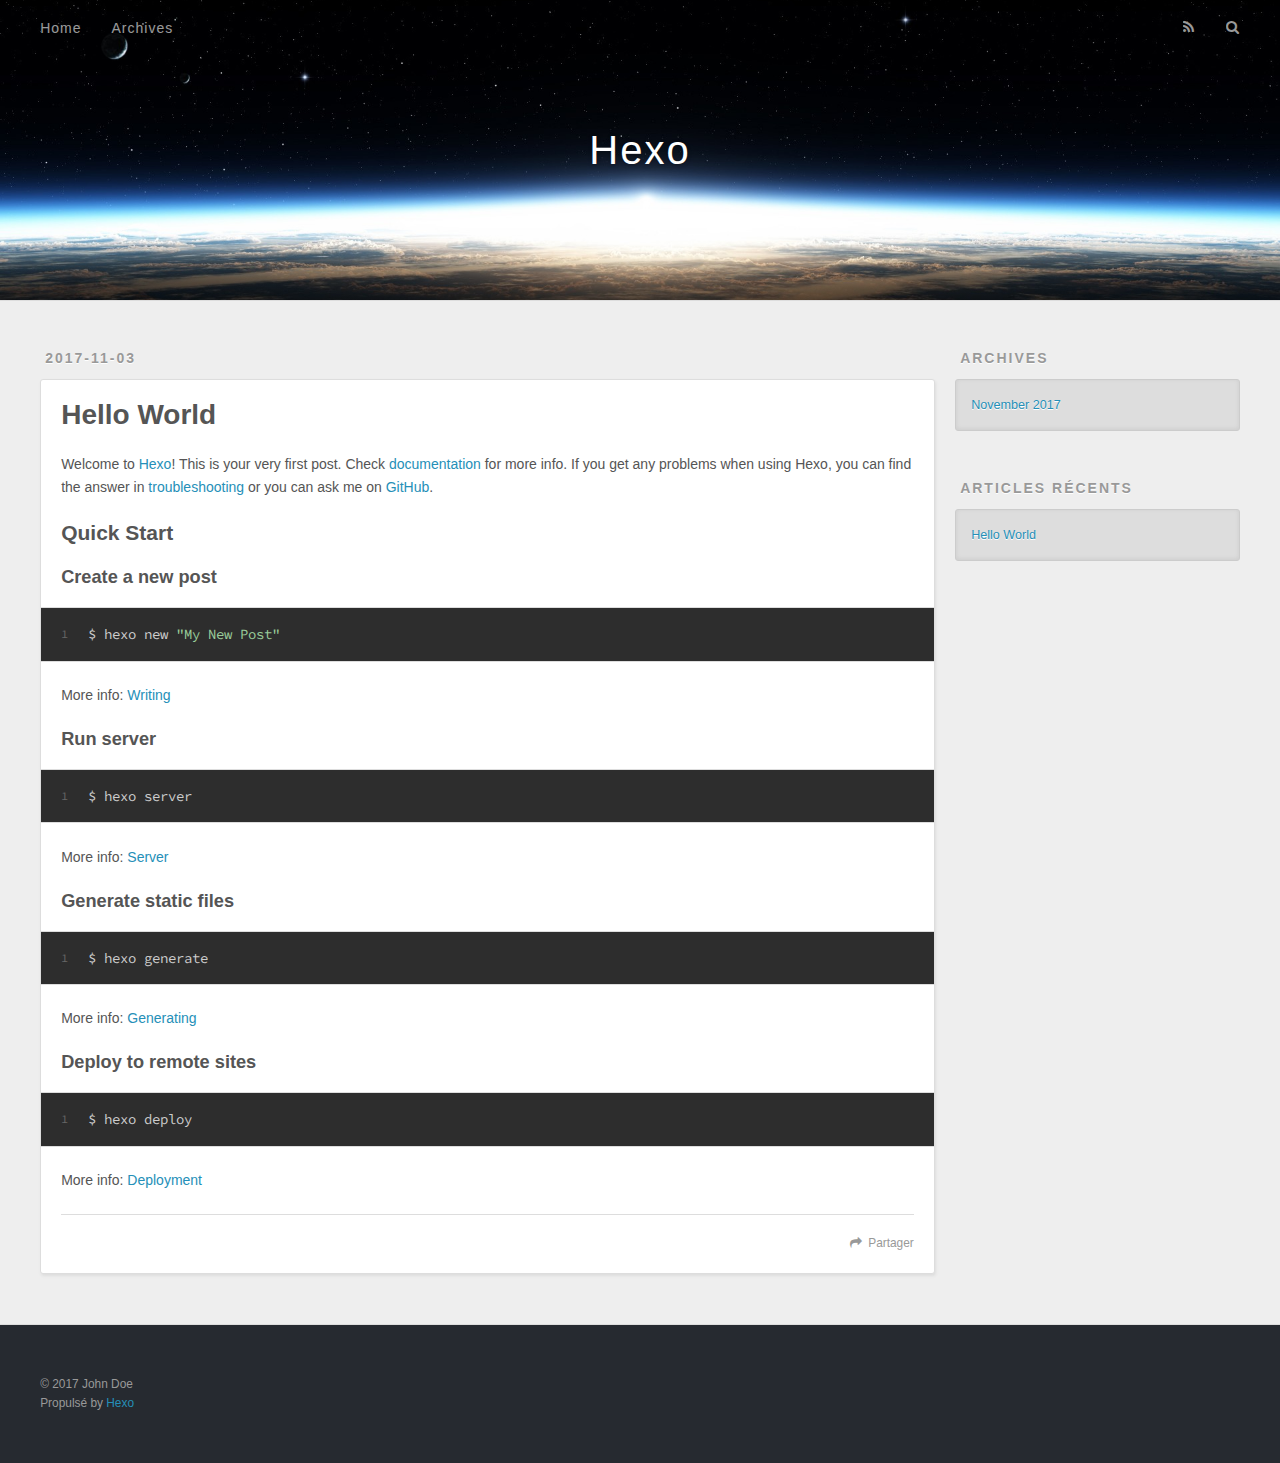
==== index.html @ 50ef59ff "Site updated: 2017-11-03 19:11:55" ====
<!DOCTYPE html>
<html>
<head>
  <meta charset="utf-8">
  
  <title>Hexo</title>
  <meta name="viewport" content="width=device-width, initial-scale=1, maximum-scale=1">
  <meta property="og:type" content="website">
<meta property="og:title" content="Hexo">
<meta property="og:url" content="http://yoursite.com/index.html">
<meta property="og:site_name" content="Hexo">
<meta name="twitter:card" content="summary">
<meta name="twitter:title" content="Hexo">
  
    <link rel="alternate" href="/atom.xml" title="Hexo" type="application/atom+xml">
  
  
    <link rel="icon" href="/favicon.png">
  
  
    <link href="//fonts.googleapis.com/css?family=Source+Code+Pro" rel="stylesheet" type="text/css">
  
  <link rel="stylesheet" href="/css/style.css">
  

</head>

<body>
  <div id="container">
    <div id="wrap">
      <header id="header">
  <div id="banner"></div>
  <div id="header-outer" class="outer">
    <div id="header-title" class="inner">
      <h1 id="logo-wrap">
        <a href="/" id="logo">Hexo</a>
      </h1>
      
    </div>
    <div id="header-inner" class="inner">
      <nav id="main-nav">
        <a id="main-nav-toggle" class="nav-icon"></a>
        
          <a class="main-nav-link" href="/">Home</a>
        
          <a class="main-nav-link" href="/archives">Archives</a>
        
      </nav>
      <nav id="sub-nav">
        
          <a id="nav-rss-link" class="nav-icon" href="/atom.xml" title="Flux RSS"></a>
        
        <a id="nav-search-btn" class="nav-icon" title="Rechercher"></a>
      </nav>
      <div id="search-form-wrap">
        <form action="//google.com/search" method="get" accept-charset="UTF-8" class="search-form"><input type="search" name="q" class="search-form-input" placeholder="Search"><button type="submit" class="search-form-submit">&#xF002;</button><input type="hidden" name="sitesearch" value="http://yoursite.com"></form>
      </div>
    </div>
  </div>
</header>
      <div class="outer">
        <section id="main">
  
    <article id="post-hello-world" class="article article-type-post" itemscope itemprop="blogPost">
  <div class="article-meta">
    <a href="/2017/11/03/hello-world/" class="article-date">
  <time datetime="2017-11-03T06:00:47.855Z" itemprop="datePublished">2017-11-03</time>
</a>
    
  </div>
  <div class="article-inner">
    
    
      <header class="article-header">
        
  
    <h1 itemprop="name">
      <a class="article-title" href="/2017/11/03/hello-world/">Hello World</a>
    </h1>
  

      </header>
    
    <div class="article-entry" itemprop="articleBody">
      
        <p>Welcome to <a href="https://hexo.io/" target="_blank" rel="external">Hexo</a>! This is your very first post. Check <a href="https://hexo.io/docs/" target="_blank" rel="external">documentation</a> for more info. If you get any problems when using Hexo, you can find the answer in <a href="https://hexo.io/docs/troubleshooting.html" target="_blank" rel="external">troubleshooting</a> or you can ask me on <a href="https://github.com/hexojs/hexo/issues" target="_blank" rel="external">GitHub</a>.</p>
<h2 id="Quick-Start"><a href="#Quick-Start" class="headerlink" title="Quick Start"></a>Quick Start</h2><h3 id="Create-a-new-post"><a href="#Create-a-new-post" class="headerlink" title="Create a new post"></a>Create a new post</h3><figure class="highlight bash"><table><tr><td class="gutter"><pre><div class="line">1</div></pre></td><td class="code"><pre><div class="line">$ hexo new <span class="string">"My New Post"</span></div></pre></td></tr></table></figure>
<p>More info: <a href="https://hexo.io/docs/writing.html" target="_blank" rel="external">Writing</a></p>
<h3 id="Run-server"><a href="#Run-server" class="headerlink" title="Run server"></a>Run server</h3><figure class="highlight bash"><table><tr><td class="gutter"><pre><div class="line">1</div></pre></td><td class="code"><pre><div class="line">$ hexo server</div></pre></td></tr></table></figure>
<p>More info: <a href="https://hexo.io/docs/server.html" target="_blank" rel="external">Server</a></p>
<h3 id="Generate-static-files"><a href="#Generate-static-files" class="headerlink" title="Generate static files"></a>Generate static files</h3><figure class="highlight bash"><table><tr><td class="gutter"><pre><div class="line">1</div></pre></td><td class="code"><pre><div class="line">$ hexo generate</div></pre></td></tr></table></figure>
<p>More info: <a href="https://hexo.io/docs/generating.html" target="_blank" rel="external">Generating</a></p>
<h3 id="Deploy-to-remote-sites"><a href="#Deploy-to-remote-sites" class="headerlink" title="Deploy to remote sites"></a>Deploy to remote sites</h3><figure class="highlight bash"><table><tr><td class="gutter"><pre><div class="line">1</div></pre></td><td class="code"><pre><div class="line">$ hexo deploy</div></pre></td></tr></table></figure>
<p>More info: <a href="https://hexo.io/docs/deployment.html" target="_blank" rel="external">Deployment</a></p>

      
    </div>
    <footer class="article-footer">
      <a data-url="http://yoursite.com/2017/11/03/hello-world/" data-id="cj9jhsiln0000asuh59i905v0" class="article-share-link">Partager</a>
      
      
    </footer>
  </div>
  
</article>


  

</section>
        
          <aside id="sidebar">
  
    

  
    

  
    
  
    
  <div class="widget-wrap">
    <h3 class="widget-title">Archives</h3>
    <div class="widget">
      <ul class="archive-list"><li class="archive-list-item"><a class="archive-list-link" href="/archives/2017/11/">November 2017</a></li></ul>
    </div>
  </div>


  
    
  <div class="widget-wrap">
    <h3 class="widget-title">Articles récents</h3>
    <div class="widget">
      <ul>
        
          <li>
            <a href="/2017/11/03/hello-world/">Hello World</a>
          </li>
        
      </ul>
    </div>
  </div>

  
</aside>
        
      </div>
      <footer id="footer">
  
  <div class="outer">
    <div id="footer-info" class="inner">
      &copy; 2017 John Doe<br>
      Propulsé by <a href="http://hexo.io/" target="_blank">Hexo</a>
    </div>
  </div>
</footer>
    </div>
    <nav id="mobile-nav">
  
    <a href="/" class="mobile-nav-link">Home</a>
  
    <a href="/archives" class="mobile-nav-link">Archives</a>
  
</nav>
    

<script src="//ajax.googleapis.com/ajax/libs/jquery/2.0.3/jquery.min.js"></script>


  <link rel="stylesheet" href="/fancybox/jquery.fancybox.css">
  <script src="/fancybox/jquery.fancybox.pack.js"></script>


<script src="/js/script.js"></script>

  </div>
</body>
</html>
---- css/style.css ----
body {
  width: 100%;
}
body:before,
body:after {
  content: "";
  display: table;
}
body:after {
  clear: both;
}
html,
body,
div,
span,
applet,
object,
iframe,
h1,
h2,
h3,
h4,
h5,
h6,
p,
blockquote,
pre,
a,
abbr,
acronym,
address,
big,
cite,
code,
del,
dfn,
em,
img,
ins,
kbd,
q,
s,
samp,
small,
strike,
strong,
sub,
sup,
tt,
var,
dl,
dt,
dd,
ol,
ul,
li,
fieldset,
form,
label,
legend,
table,
caption,
tbody,
tfoot,
thead,
tr,
th,
td {
  margin: 0;
  padding: 0;
  border: 0;
  outline: 0;
  font-weight: inherit;
  font-style: inherit;
  font-family: inherit;
  font-size: 100%;
  vertical-align: baseline;
}
body {
  line-height: 1;
  color: #000;
  background: #fff;
}
ol,
ul {
  list-style: none;
}
table {
  border-collapse: separate;
  border-spacing: 0;
  vertical-align: middle;
}
caption,
th,
td {
  text-align: left;
  font-weight: normal;
  vertical-align: middle;
}
a img {
  border: none;
}
input,
button {
  margin: 0;
  padding: 0;
}
input::-moz-focus-inner,
button::-moz-focus-inner {
  border: 0;
  padding: 0;
}
@font-face {
  font-family: FontAwesome;
  font-style: normal;
  font-weight: normal;
  src: url("fonts/fontawesome-webfont.eot?v=#4.0.3");
  src: url("fonts/fontawesome-webfont.eot?#iefix&v=#4.0.3") format("embedded-opentype"), url("fonts/fontawesome-webfont.woff?v=#4.0.3") format("woff"), url("fonts/fontawesome-webfont.ttf?v=#4.0.3") format("truetype"), url("fonts/fontawesome-webfont.svg#fontawesomeregular?v=#4.0.3") format("svg");
}
html,
body,
#container {
  height: 100%;
}
body {
  background: #eee;
  font: 14px "Helvetica Neue", Helvetica, Arial, sans-serif;
  -webkit-text-size-adjust: 100%;
}
.outer {
  max-width: 1220px;
  margin: 0 auto;
  padding: 0 20px;
}
.outer:before,
.outer:after {
  content: "";
  display: table;
}
.outer:after {
  clear: both;
}
.inner {
  display: inline;
  float: left;
  width: 98.33333333333333%;
  margin: 0 0.833333333333333%;
}
.left,
.alignleft {
  float: left;
}
.right,
.alignright {
  float: right;
}
.clear {
  clear: both;
}
#container {
  position: relative;
}
.mobile-nav-on {
  overflow: hidden;
}
#wrap {
  height: 100%;
  width: 100%;
  position: absolute;
  top: 0;
  left: 0;
  -webkit-transition: 0.2s ease-out;
  -moz-transition: 0.2s ease-out;
  -ms-transition: 0.2s ease-out;
  transition: 0.2s ease-out;
  z-index: 1;
  background: #eee;
}
.mobile-nav-on #wrap {
  left: 280px;
}
@media screen and (min-width: 768px) {
  #main {
    display: inline;
    float: left;
    width: 73.33333333333333%;
    margin: 0 0.833333333333333%;
  }
}
.article-date,
.article-category-link,
.archive-year,
.widget-title {
  text-decoration: none;
  text-transform: uppercase;
  letter-spacing: 2px;
  color: #999;
  margin-bottom: 1em;
  margin-left: 5px;
  line-height: 1em;
  text-shadow: 0 1px #fff;
  font-weight: bold;
}
.article-inner,
.archive-article-inner {
  background: #fff;
  -webkit-box-shadow: 1px 2px 3px #ddd;
  box-shadow: 1px 2px 3px #ddd;
  border: 1px solid #ddd;
  border-radius: 3px;
}
.article-entry h1,
.widget h1 {
  font-size: 2em;
}
.article-entry h2,
.widget h2 {
  font-size: 1.5em;
}
.article-entry h3,
.widget h3 {
  font-size: 1.3em;
}
.article-entry h4,
.widget h4 {
  font-size: 1.2em;
}
.article-entry h5,
.widget h5 {
  font-size: 1em;
}
.article-entry h6,
.widget h6 {
  font-size: 1em;
  color: #999;
}
.article-entry hr,
.widget hr {
  border: 1px dashed #ddd;
}
.article-entry strong,
.widget strong {
  font-weight: bold;
}
.article-entry em,
.widget em,
.article-entry cite,
.widget cite {
  font-style: italic;
}
.article-entry sup,
.widget sup,
.article-entry sub,
.widget sub {
  font-size: 0.75em;
  line-height: 0;
  position: relative;
  vertical-align: baseline;
}
.article-entry sup,
.widget sup {
  top: -0.5em;
}
.article-entry sub,
.widget sub {
  bottom: -0.2em;
}
.article-entry small,
.widget small {
  font-size: 0.85em;
}
.article-entry acronym,
.widget acronym,
.article-entry abbr,
.widget abbr {
  border-bottom: 1px dotted;
}
.article-entry ul,
.widget ul,
.article-entry ol,
.widget ol,
.article-entry dl,
.widget dl {
  margin: 0 20px;
  line-height: 1.6em;
}
.article-entry ul ul,
.widget ul ul,
.article-entry ol ul,
.widget ol ul,
.article-entry ul ol,
.widget ul ol,
.article-entry ol ol,
.widget ol ol {
  margin-top: 0;
  margin-bottom: 0;
}
.article-entry ul,
.widget ul {
  list-style: disc;
}
.article-entry ol,
.widget ol {
  list-style: decimal;
}
.article-entry dt,
.widget dt {
  font-weight: bold;
}
#header {
  height: 300px;
  position: relative;
  border-bottom: 1px solid #ddd;
}
#header:before,
#header:after {
  content: "";
  position: absolute;
  left: 0;
  right: 0;
  height: 40px;
}
#header:before {
  top: 0;
  background: -webkit-linear-gradient(rgba(0,0,0,0.2), transparent);
  background: -moz-linear-gradient(rgba(0,0,0,0.2), transparent);
  background: -ms-linear-gradient(rgba(0,0,0,0.2), transparent);
  background: linear-gradient(rgba(0,0,0,0.2), transparent);
}
#header:after {
  bottom: 0;
  background: -webkit-linear-gradient(transparent, rgba(0,0,0,0.2));
  background: -moz-linear-gradient(transparent, rgba(0,0,0,0.2));
  background: -ms-linear-gradient(transparent, rgba(0,0,0,0.2));
  background: linear-gradient(transparent, rgba(0,0,0,0.2));
}
#header-outer {
  height: 100%;
  position: relative;
}
#header-inner {
  position: relative;
  overflow: hidden;
}
#banner {
  position: absolute;
  top: 0;
  left: 0;
  width: 100%;
  height: 100%;
  background: url("images/banner.jpg") center #000;
  -webkit-background-size: cover;
  -moz-background-size: cover;
  background-size: cover;
  z-index: -1;
}
#header-title {
  text-align: center;
  height: 40px;
  position: absolute;
  top: 50%;
  left: 0;
  margin-top: -20px;
}
#logo,
#subtitle {
  text-decoration: none;
  color: #fff;
  font-weight: 300;
  text-shadow: 0 1px 4px rgba(0,0,0,0.3);
}
#logo {
  font-size: 40px;
  line-height: 40px;
  letter-spacing: 2px;
}
#subtitle {
  font-size: 16px;
  line-height: 16px;
  letter-spacing: 1px;
}
#subtitle-wrap {
  margin-top: 16px;
}
#main-nav {
  float: left;
  margin-left: -15px;
}
.nav-icon,
.main-nav-link {
  float: left;
  color: #fff;
  opacity: 0.6;
  text-decoration: none;
  text-shadow: 0 1px rgba(0,0,0,0.2);
  -webkit-transition: opacity 0.2s;
  -moz-transition: opacity 0.2s;
  -ms-transition: opacity 0.2s;
  transition: opacity 0.2s;
  display: block;
  padding: 20px 15px;
}
.nav-icon:hover,
.main-nav-link:hover {
  opacity: 1;
}
.nav-icon {
  font-family: FontAwesome;
  text-align: center;
  font-size: 14px;
  width: 14px;
  height: 14px;
  padding: 20px 15px;
  position: relative;
  cursor: pointer;
}
.main-nav-link {
  font-weight: 300;
  letter-spacing: 1px;
}
@media screen and (max-width: 479px) {
  .main-nav-link {
    display: none;
  }
}
#main-nav-toggle {
  display: none;
}
#main-nav-toggle:before {
  content: "\f0c9";
}
@media screen and (max-width: 479px) {
  #main-nav-toggle {
    display: block;
  }
}
#sub-nav {
  float: right;
  margin-right: -15px;
}
#nav-rss-link:before {
  content: "\f09e";
}
#nav-search-btn:before {
  content: "\f002";
}
#search-form-wrap {
  position: absolute;
  top: 15px;
  width: 150px;
  height: 30px;
  right: -150px;
  opacity: 0;
  -webkit-transition: 0.2s ease-out;
  -moz-transition: 0.2s ease-out;
  -ms-transition: 0.2s ease-out;
  transition: 0.2s ease-out;
}
#search-form-wrap.on {
  opacity: 1;
  right: 0;
}
@media screen and (max-width: 479px) {
  #search-form-wrap {
    width: 100%;
    right: -100%;
  }
}
.search-form {
  position: absolute;
  top: 0;
  left: 0;
  right: 0;
  background: #fff;
  padding: 5px 15px;
  border-radius: 15px;
  -webkit-box-shadow: 0 0 10px rgba(0,0,0,0.3);
  box-shadow: 0 0 10px rgba(0,0,0,0.3);
}
.search-form-input {
  border: none;
  background: none;
  color: #555;
  width: 100%;
  font: 13px "Helvetica Neue", Helvetica, Arial, sans-serif;
  outline: none;
}
.search-form-input::-webkit-search-results-decoration,
.search-form-input::-webkit-search-cancel-button {
  -webkit-appearance: none;
}
.search-form-submit {
  position: absolute;
  top: 50%;
  right: 10px;
  margin-top: -7px;
  font: 13px FontAwesome;
  border: none;
  background: none;
  color: #bbb;
  cursor: pointer;
}
.search-form-submit:hover,
.search-form-submit:focus {
  color: #777;
}
.article {
  margin: 50px 0;
}
.article-inner {
  overflow: hidden;
}
.article-meta:before,
.article-meta:after {
  content: "";
  display: table;
}
.article-meta:after {
  clear: both;
}
.article-date {
  float: left;
}
.article-category {
  float: left;
  line-height: 1em;
  color: #ccc;
  text-shadow: 0 1px #fff;
  margin-left: 8px;
}
.article-category:before {
  content: "\2022";
}
.article-category-link {
  margin: 0 12px 1em;
}
.article-header {
  padding: 20px 20px 0;
}
.article-title {
  text-decoration: none;
  font-size: 2em;
  font-weight: bold;
  color: #555;
  line-height: 1.1em;
  -webkit-transition: color 0.2s;
  -moz-transition: color 0.2s;
  -ms-transition: color 0.2s;
  transition: color 0.2s;
}
a.article-title:hover {
  color: #258fb8;
}
.article-entry {
  color: #555;
  padding: 0 20px;
}
.article-entry:before,
.article-entry:after {
  content: "";
  display: table;
}
.article-entry:after {
  clear: both;
}
.article-entry p,
.article-entry table {
  line-height: 1.6em;
  margin: 1.6em 0;
}
.article-entry h1,
.article-entry h2,
.article-entry h3,
.article-entry h4,
.article-entry h5,
.article-entry h6 {
  font-weight: bold;
}
.article-entry h1,
.article-entry h2,
.article-entry h3,
.article-entry h4,
.article-entry h5,
.article-entry h6 {
  line-height: 1.1em;
  margin: 1.1em 0;
}
.article-entry a {
  color: #258fb8;
  text-decoration: none;
}
.article-entry a:hover {
  text-decoration: underline;
}
.article-entry ul,
.article-entry ol,
.article-entry dl {
  margin-top: 1.6em;
  margin-bottom: 1.6em;
}
.article-entry img,
.article-entry video {
  max-width: 100%;
  height: auto;
  display: block;
  margin: auto;
}
.article-entry iframe {
  border: none;
}
.article-entry table {
  width: 100%;
  border-collapse: collapse;
  border-spacing: 0;
}
.article-entry th {
  font-weight: bold;
  border-bottom: 3px solid #ddd;
  padding-bottom: 0.5em;
}
.article-entry td {
  border-bottom: 1px solid #ddd;
  padding: 10px 0;
}
.article-entry blockquote {
  font-family: Georgia, "Times New Roman", serif;
  font-size: 1.4em;
  margin: 1.6em 20px;
  text-align: center;
}
.article-entry blockquote footer {
  font-size: 14px;
  margin: 1.6em 0;
  font-family: "Helvetica Neue", Helvetica, Arial, sans-serif;
}
.article-entry blockquote footer cite:before {
  content: "—";
  padding: 0 0.5em;
}
.article-entry .pullquote {
  text-align: left;
  width: 45%;
  margin: 0;
}
.article-entry .pullquote.left {
  margin-left: 0.5em;
  margin-right: 1em;
}
.article-entry .pullquote.right {
  margin-right: 0.5em;
  margin-left: 1em;
}
.article-entry .caption {
  color: #999;
  display: block;
  font-size: 0.9em;
  margin-top: 0.5em;
  position: relative;
  text-align: center;
}
.article-entry .video-container {
  position: relative;
  padding-top: 56.25%;
  height: 0;
  overflow: hidden;
}
.article-entry .video-container iframe,
.article-entry .video-container object,
.article-entry .video-container embed {
  position: absolute;
  top: 0;
  left: 0;
  width: 100%;
  height: 100%;
  margin-top: 0;
}
.article-more-link a {
  display: inline-block;
  line-height: 1em;
  padding: 6px 15px;
  border-radius: 15px;
  background: #eee;
  color: #999;
  text-shadow: 0 1px #fff;
  text-decoration: none;
}
.article-more-link a:hover {
  background: #258fb8;
  color: #fff;
  text-decoration: none;
  text-shadow: 0 1px #1e7293;
}
.article-footer {
  font-size: 0.85em;
  line-height: 1.6em;
  border-top: 1px solid #ddd;
  padding-top: 1.6em;
  margin: 0 20px 20px;
}
.article-footer:before,
.article-footer:after {
  content: "";
  display: table;
}
.article-footer:after {
  clear: both;
}
.article-footer a {
  color: #999;
  text-decoration: none;
}
.article-footer a:hover {
  color: #555;
}
.article-tag-list-item {
  float: left;
  margin-right: 10px;
}
.article-tag-list-link:before {
  content: "#";
}
.article-comment-link {
  float: right;
}
.article-comment-link:before {
  content: "\f075";
  font-family: FontAwesome;
  padding-right: 8px;
}
.article-share-link {
  cursor: pointer;
  float: right;
  margin-left: 20px;
}
.article-share-link:before {
  content: "\f064";
  font-family: FontAwesome;
  padding-right: 6px;
}
#article-nav {
  position: relative;
}
#article-nav:before,
#article-nav:after {
  content: "";
  display: table;
}
#article-nav:after {
  clear: both;
}
@media screen and (min-width: 768px) {
  #article-nav {
    margin: 50px 0;
  }
  #article-nav:before {
    width: 8px;
    height: 8px;
    position: absolute;
    top: 50%;
    left: 50%;
    margin-top: -4px;
    margin-left: -4px;
    content: "";
    border-radius: 50%;
    background: #ddd;
    -webkit-box-shadow: 0 1px 2px #fff;
    box-shadow: 0 1px 2px #fff;
  }
}
.article-nav-link-wrap {
  text-decoration: none;
  text-shadow: 0 1px #fff;
  color: #999;
  -webkit-box-sizing: border-box;
  -moz-box-sizing: border-box;
  box-sizing: border-box;
  margin-top: 50px;
  text-align: center;
  display: block;
}
.article-nav-link-wrap:hover {
  color: #555;
}
@media screen and (min-width: 768px) {
  .article-nav-link-wrap {
    width: 50%;
    margin-top: 0;
  }
}
@media screen and (min-width: 768px) {
  #article-nav-newer {
    float: left;
    text-align: right;
    padding-right: 20px;
  }
}
@media screen and (min-width: 768px) {
  #article-nav-older {
    float: right;
    text-align: left;
    padding-left: 20px;
  }
}
.article-nav-caption {
  text-transform: uppercase;
  letter-spacing: 2px;
  color: #ddd;
  line-height: 1em;
  font-weight: bold;
}
#article-nav-newer .article-nav-caption {
  margin-right: -2px;
}
.article-nav-title {
  font-size: 0.85em;
  line-height: 1.6em;
  margin-top: 0.5em;
}
.article-share-box {
  position: absolute;
  display: none;
  background: #fff;
  -webkit-box-shadow: 1px 2px 10px rgba(0,0,0,0.2);
  box-shadow: 1px 2px 10px rgba(0,0,0,0.2);
  border-radius: 3px;
  margin-left: -145px;
  overflow: hidden;
  z-index: 1;
}
.article-share-box.on {
  display: block;
}
.article-share-input {
  width: 100%;
  background: none;
  -webkit-box-sizing: border-box;
  -moz-box-sizing: border-box;
  box-sizing: border-box;
  font: 14px "Helvetica Neue", Helvetica, Arial, sans-serif;
  padding: 0 15px;
  color: #555;
  outline: none;
  border: 1px solid #ddd;
  border-radius: 3px 3px 0 0;
  height: 36px;
  line-height: 36px;
}
.article-share-links {
  background: #eee;
}
.article-share-links:before,
.article-share-links:after {
  content: "";
  display: table;
}
.article-share-links:after {
  clear: both;
}
.article-share-twitter,
.article-share-facebook,
.article-share-pinterest,
.article-share-google {
  width: 50px;
  height: 36px;
  display: block;
  float: left;
  position: relative;
  color: #999;
  text-shadow: 0 1px #fff;
}
.article-share-twitter:before,
.article-share-facebook:before,
.article-share-pinterest:before,
.article-share-google:before {
  font-size: 20px;
  font-family: FontAwesome;
  width: 20px;
  height: 20px;
  position: absolute;
  top: 50%;
  left: 50%;
  margin-top: -10px;
  margin-left: -10px;
  text-align: center;
}
.article-share-twitter:hover,
.article-share-facebook:hover,
.article-share-pinterest:hover,
.article-share-google:hover {
  color: #fff;
}
.article-share-twitter:before {
  content: "\f099";
}
.article-share-twitter:hover {
  background: #00aced;
  text-shadow: 0 1px #008abe;
}
.article-share-facebook:before {
  content: "\f09a";
}
.article-share-facebook:hover {
  background: #3b5998;
  text-shadow: 0 1px #2f477a;
}
.article-share-pinterest:before {
  content: "\f0d2";
}
.article-share-pinterest:hover {
  background: #cb2027;
  text-shadow: 0 1px #a21a1f;
}
.article-share-google:before {
  content: "\f0d5";
}
.article-share-google:hover {
  background: #dd4b39;
  text-shadow: 0 1px #be3221;
}
.article-gallery {
  background: #000;
  position: relative;
}
.article-gallery-photos {
  position: relative;
  overflow: hidden;
}
.article-gallery-img {
  display: none;
  max-width: 100%;
}
.article-gallery-img:first-child {
  display: block;
}
.article-gallery-img.loaded {
  position: absolute;
  display: block;
}
.article-gallery-img img {
  display: block;
  max-width: 100%;
  margin: 0 auto;
}
#comments {
  background: #fff;
  -webkit-box-shadow: 1px 2px 3px #ddd;
  box-shadow: 1px 2px 3px #ddd;
  padding: 20px;
  border: 1px solid #ddd;
  border-radius: 3px;
  margin: 50px 0;
}
#comments a {
  color: #258fb8;
}
.archives-wrap {
  margin: 50px 0;
}
.archives:before,
.archives:after {
  content: "";
  display: table;
}
.archives:after {
  clear: both;
}
.archive-year-wrap {
  margin-bottom: 1em;
}
.archives {
  -webkit-column-gap: 10px;
  -moz-column-gap: 10px;
  column-gap: 10px;
}
@media screen and (min-width: 480px) and (max-width: 767px) {
  .archives {
    -webkit-column-count: 2;
    -moz-column-count: 2;
    column-count: 2;
  }
}
@media screen and (min-width: 768px) {
  .archives {
    -webkit-column-count: 3;
    -moz-column-count: 3;
    column-count: 3;
  }
}
.archive-article {
  -webkit-column-break-inside: avoid;
  page-break-inside: avoid;
  overflow: hidden;
  break-inside: avoid-column;
}
.archive-article-inner {
  padding: 10px;
  margin-bottom: 15px;
}
.archive-article-title {
  text-decoration: none;
  font-weight: bold;
  color: #555;
  -webkit-transition: color 0.2s;
  -moz-transition: color 0.2s;
  -ms-transition: color 0.2s;
  transition: color 0.2s;
  line-height: 1.6em;
}
.archive-article-title:hover {
  color: #258fb8;
}
.archive-article-footer {
  margin-top: 1em;
}
.archive-article-date {
  color: #999;
  text-decoration: none;
  font-size: 0.85em;
  line-height: 1em;
  margin-bottom: 0.5em;
  display: block;
}
#page-nav {
  margin: 50px auto;
  background: #fff;
  -webkit-box-shadow: 1px 2px 3px #ddd;
  box-shadow: 1px 2px 3px #ddd;
  border: 1px solid #ddd;
  border-radius: 3px;
  text-align: center;
  color: #999;
  overflow: hidden;
}
#page-nav:before,
#page-nav:after {
  content: "";
  display: table;
}
#page-nav:after {
  clear: both;
}
#page-nav a,
#page-nav span {
  padding: 10px 20px;
  line-height: 1;
  height: 2ex;
}
#page-nav a {
  color: #999;
  text-decoration: none;
}
#page-nav a:hover {
  background: #999;
  color: #fff;
}
#page-nav .prev {
  float: left;
}
#page-nav .next {
  float: right;
}
#page-nav .page-number {
  display: inline-block;
}
@media screen and (max-width: 479px) {
  #page-nav .page-number {
    display: none;
  }
}
#page-nav .current {
  color: #555;
  font-weight: bold;
}
#page-nav .space {
  color: #ddd;
}
#footer {
  background: #262a30;
  padding: 50px 0;
  border-top: 1px solid #ddd;
  color: #999;
}
#footer a {
  color: #258fb8;
  text-decoration: none;
}
#footer a:hover {
  text-decoration: underline;
}
#footer-info {
  line-height: 1.6em;
  font-size: 0.85em;
}
.article-entry pre,
.article-entry .highlight {
  background: #2d2d2d;
  margin: 0 -20px;
  padding: 15px 20px;
  border-style: solid;
  border-color: #ddd;
  border-width: 1px 0;
  overflow: auto;
  color: #ccc;
  line-height: 22.400000000000002px;
}
.article-entry .highlight .gutter pre,
.article-entry .gist .gist-file .gist-data .line-numbers {
  color: #666;
  font-size: 0.85em;
}
.article-entry pre,
.article-entry code {
  font-family: "Source Code Pro", Consolas, Monaco, Menlo, Consolas, monospace;
}
.article-entry code {
  background: #eee;
  text-shadow: 0 1px #fff;
  padding: 0 0.3em;
}
.article-entry pre code {
  background: none;
  text-shadow: none;
  padding: 0;
}
.article-entry .highlight pre {
  border: none;
  margin: 0;
  padding: 0;
}
.article-entry .highlight table {
  margin: 0;
  width: auto;
}
.article-entry .highlight td {
  border: none;
  padding: 0;
}
.article-entry .highlight figcaption {
  font-size: 0.85em;
  color: #999;
  line-height: 1em;
  margin-bottom: 1em;
}
.article-entry .highlight figcaption:before,
.article-entry .highlight figcaption:after {
  content: "";
  display: table;
}
.article-entry .highlight figcaption:after {
  clear: both;
}
.article-entry .highlight figcaption a {
  float: right;
}
.article-entry .highlight .gutter pre {
  text-align: right;
  padding-right: 20px;
}
.article-entry .highlight .line {
  height: 22.400000000000002px;
}
.article-entry .highlight .line.marked {
  background: #515151;
}
.article-entry .gist {
  margin: 0 -20px;
  border-style: solid;
  border-color: #ddd;
  border-width: 1px 0;
  background: #2d2d2d;
  padding: 15px 20px 15px 0;
}
.article-entry .gist .gist-file {
  border: none;
  font-family: "Source Code Pro", Consolas, Monaco, Menlo, Consolas, monospace;
  margin: 0;
}
.article-entry .gist .gist-file .gist-data {
  background: none;
  border: none;
}
.article-entry .gist .gist-file .gist-data .line-numbers {
  background: none;
  border: none;
  padding: 0 20px 0 0;
}
.article-entry .gist .gist-file .gist-data .line-data {
  padding: 0 !important;
}
.article-entry .gist .gist-file .highlight {
  margin: 0;
  padding: 0;
  border: none;
}
.article-entry .gist .gist-file .gist-meta {
  background: #2d2d2d;
  color: #999;
  font: 0.85em "Helvetica Neue", Helvetica, Arial, sans-serif;
  text-shadow: 0 0;
  padding: 0;
  margin-top: 1em;
  margin-left: 20px;
}
.article-entry .gist .gist-file .gist-meta a {
  color: #258fb8;
  font-weight: normal;
}
.article-entry .gist .gist-file .gist-meta a:hover {
  text-decoration: underline;
}
pre .comment,
pre .title {
  color: #999;
}
pre .variable,
pre .attribute,
pre .tag,
pre .regexp,
pre .ruby .constant,
pre .xml .tag .title,
pre .xml .pi,
pre .xml .doctype,
pre .html .doctype,
pre .css .id,
pre .css .class,
pre .css .pseudo {
  color: #f2777a;
}
pre .number,
pre .preprocessor,
pre .built_in,
pre .literal,
pre .params,
pre .constant {
  color: #f99157;
}
pre .class,
pre .ruby .class .title,
pre .css .rules .attribute {
  color: #9c9;
}
pre .string,
pre .value,
pre .inheritance,
pre .header,
pre .ruby .symbol,
pre .xml .cdata {
  color: #9c9;
}
pre .css .hexcolor {
  color: #6cc;
}
pre .function,
pre .python .decorator,
pre .python .title,
pre .ruby .function .title,
pre .ruby .title .keyword,
pre .perl .sub,
pre .javascript .title,
pre .coffeescript .title {
  color: #69c;
}
pre .keyword,
pre .javascript .function {
  color: #c9c;
}
@media screen and (max-width: 479px) {
  #mobile-nav {
    position: absolute;
    top: 0;
    left: 0;
    width: 280px;
    height: 100%;
    background: #191919;
    border-right: 1px solid #fff;
  }
}
@media screen and (max-width: 479px) {
  .mobile-nav-link {
    display: block;
    color: #999;
    text-decoration: none;
    padding: 15px 20px;
    font-weight: bold;
  }
  .mobile-nav-link:hover {
    color: #fff;
  }
}
@media screen and (min-width: 768px) {
  #sidebar {
    display: inline;
    float: left;
    width: 23.333333333333332%;
    margin: 0 0.833333333333333%;
  }
}
.widget-wrap {
  margin: 50px 0;
}
.widget {
  color: #777;
  text-shadow: 0 1px #fff;
  background: #ddd;
  -webkit-box-shadow: 0 -1px 4px #ccc inset;
  box-shadow: 0 -1px 4px #ccc inset;
  border: 1px solid #ccc;
  padding: 15px;
  border-radius: 3px;
}
.widget a {
  color: #258fb8;
  text-decoration: none;
}
.widget a:hover {
  text-decoration: underline;
}
.widget ul ul,
.widget ol ul,
.widget dl ul,
.widget ul ol,
.widget ol ol,
.widget dl ol,
.widget ul dl,
.widget ol dl,
.widget dl dl {
  margin-left: 15px;
  list-style: disc;
}
.widget {
  line-height: 1.6em;
  word-wrap: break-word;
  font-size: 0.9em;
}
.widget ul,
.widget ol {
  list-style: none;
  margin: 0;
}
.widget ul ul,
.widget ol ul,
.widget ul ol,
.widget ol ol {
  margin: 0 20px;
}
.widget ul ul,
.widget ol ul {
  list-style: disc;
}
.widget ul ol,
.widget ol ol {
  list-style: decimal;
}
.category-list-count,
.tag-list-count,
.archive-list-count {
  padding-left: 5px;
  color: #999;
  font-size: 0.85em;
}
.category-list-count:before,
.tag-list-count:before,
.archive-list-count:before {
  content: "(";
}
.category-list-count:after,
.tag-list-count:after,
.archive-list-count:after {
  content: ")";
}
.tagcloud a {
  margin-right: 5px;
  display: inline-block;
}
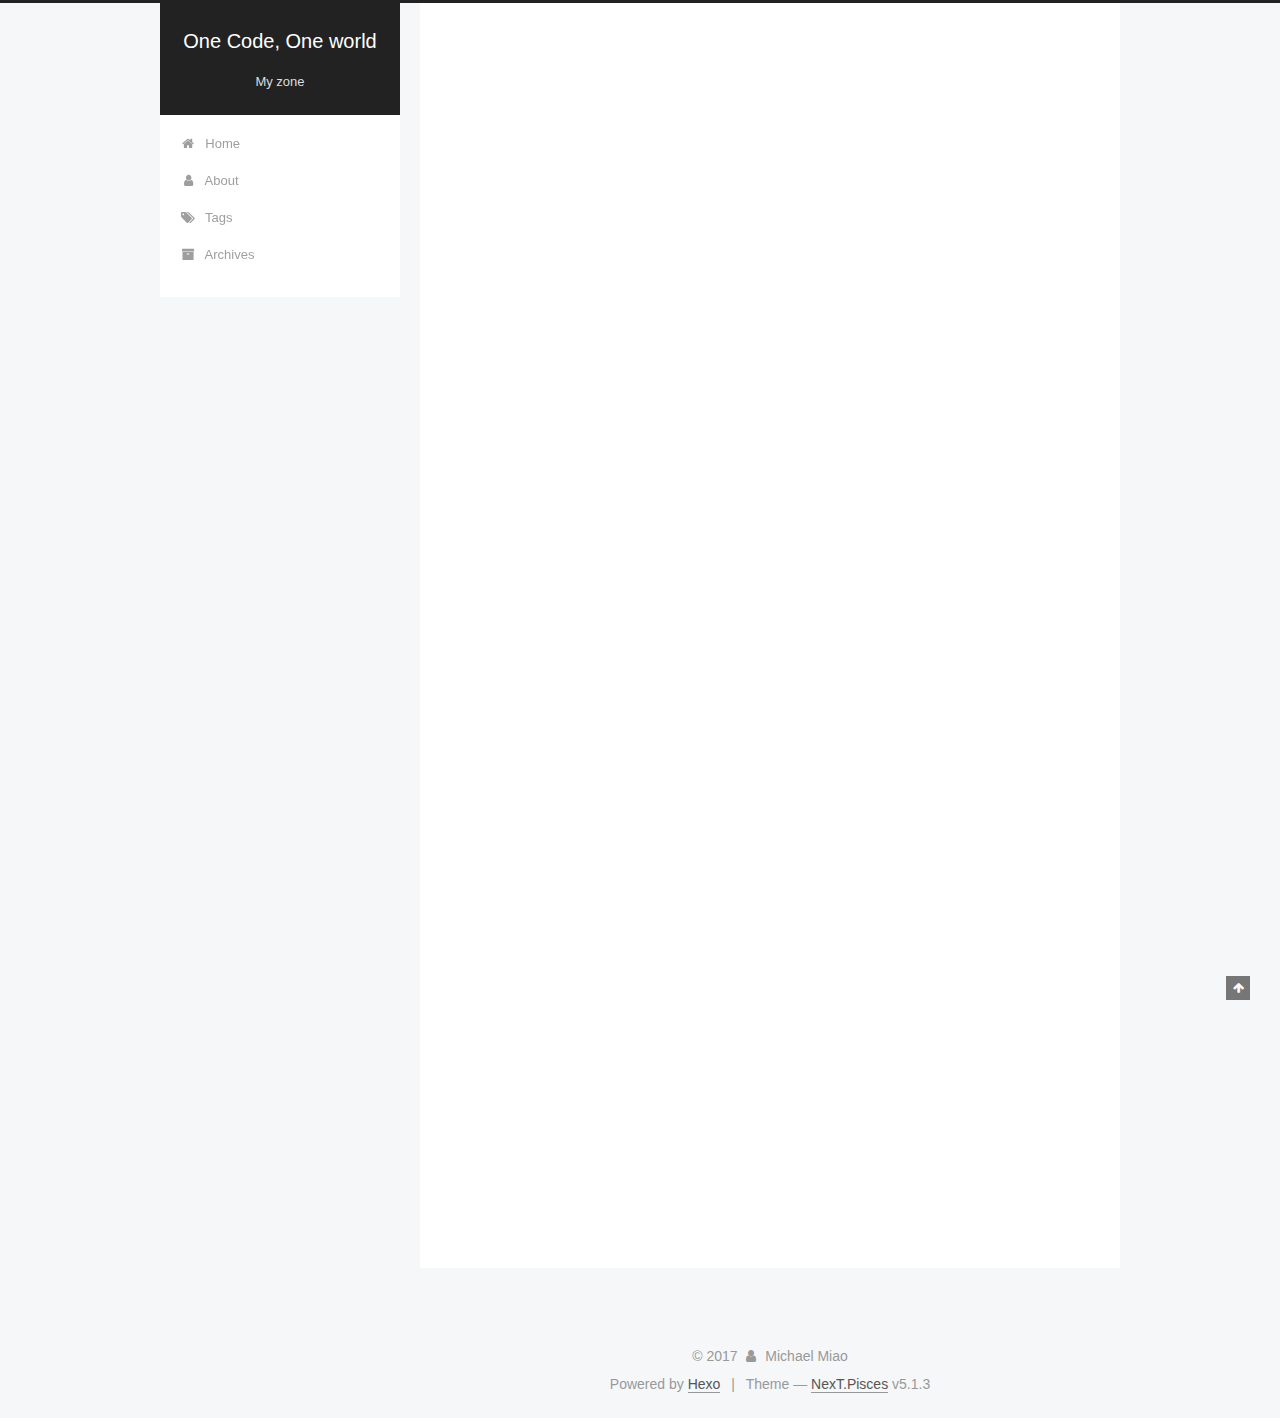
==== commit 2f2735e5: "Site updated: 2017-11-03 22:21:43" ====
--- a/index.html
+++ b/index.html
@@ -1,89 +1,445 @@
 <!DOCTYPE html>
-<html>
+
+
+
+  
+
+
+<html class="theme-next pisces use-motion" lang="en">
 <head>
-  <meta charset="utf-8">
-  
-  <title>Hexo</title>
-  <meta name="viewport" content="width=device-width, initial-scale=1, maximum-scale=1">
-  <meta property="og:type" content="website">
-<meta property="og:title" content="Hexo">
+  <meta charset="UTF-8"/>
+<meta http-equiv="X-UA-Compatible" content="IE=edge" />
+<meta name="viewport" content="width=device-width, initial-scale=1, maximum-scale=1"/>
+<meta name="theme-color" content="#222">
+
+
+
+
+
+
+
+
+
+<meta http-equiv="Cache-Control" content="no-transform" />
+<meta http-equiv="Cache-Control" content="no-siteapp" />
+
+
+
+
+
+
+
+
+
+
+
+
+
+
+
+
+  
+  
+  <link href="/lib/fancybox/source/jquery.fancybox.css?v=2.1.5" rel="stylesheet" type="text/css" />
+
+
+
+
+
+
+
+<link href="/lib/font-awesome/css/font-awesome.min.css?v=4.6.2" rel="stylesheet" type="text/css" />
+
+<link href="/css/main.css?v=5.1.3" rel="stylesheet" type="text/css" />
+
+
+  <link rel="apple-touch-icon" sizes="180x180" href="/images/apple-touch-icon.png?v=5.1.3">
+
+
+  <link rel="icon" type="image/png" sizes="32x32" href="/images/favicon-32x32.png?v=5.1.3">
+
+
+  <link rel="icon" type="image/png" sizes="16x16" href="/images/favicon-16x16.png?v=5.1.3">
+
+
+  <link rel="mask-icon" href="/images/logo.svg?v=5.1.3" color="#222">
+
+
+
+
+
+  <meta name="keywords" content="Hexo, NexT" />
+
+
+
+
+
+
+
+
+
+
+<meta property="og:type" content="website">
+<meta property="og:title" content="One Code, One world">
 <meta property="og:url" content="http://yoursite.com/index.html">
-<meta property="og:site_name" content="Hexo">
+<meta property="og:site_name" content="One Code, One world">
+<meta property="og:locale" content="en">
 <meta name="twitter:card" content="summary">
-<meta name="twitter:title" content="Hexo">
-  
-    <link rel="alternate" href="/atom.xml" title="Hexo" type="application/atom+xml">
-  
-  
-    <link rel="icon" href="/favicon.png">
-  
-  
-    <link href="//fonts.googleapis.com/css?family=Source+Code+Pro" rel="stylesheet" type="text/css">
-  
-  <link rel="stylesheet" href="/css/style.css">
-  
+<meta name="twitter:title" content="One Code, One world">
+
+
+
+<script type="text/javascript" id="hexo.configurations">
+  var NexT = window.NexT || {};
+  var CONFIG = {
+    root: '/',
+    scheme: 'Pisces',
+    version: '5.1.3',
+    sidebar: {"position":"left","display":"post","offset":12,"b2t":false,"scrollpercent":false,"onmobile":false},
+    fancybox: true,
+    tabs: true,
+    motion: {"enable":true,"async":false,"transition":{"post_block":"fadeIn","post_header":"slideDownIn","post_body":"slideDownIn","coll_header":"slideLeftIn","sidebar":"slideUpIn"}},
+    duoshuo: {
+      userId: '0',
+      author: 'Author'
+    },
+    algolia: {
+      applicationID: '',
+      apiKey: '',
+      indexName: '',
+      hits: {"per_page":10},
+      labels: {"input_placeholder":"Search for Posts","hits_empty":"We didn't find any results for the search: ${query}","hits_stats":"${hits} results found in ${time} ms"}
+    }
+  };
+</script>
+
+
+
+  <link rel="canonical" href="http://yoursite.com/"/>
+
+
+
+
+
+  <title>One Code, One world</title>
+  
+
+
+
+
+
+
+
 
 </head>
 
-<body>
-  <div id="container">
-    <div id="wrap">
-      <header id="header">
-  <div id="banner"></div>
-  <div id="header-outer" class="outer">
-    <div id="header-title" class="inner">
-      <h1 id="logo-wrap">
-        <a href="/" id="logo">Hexo</a>
-      </h1>
-      
+<body itemscope itemtype="http://schema.org/WebPage" lang="en">
+
+  
+  
+    
+  
+
+  <div class="container sidebar-position-left 
+  page-home">
+    <div class="headband"></div>
+
+    <header id="header" class="header" itemscope itemtype="http://schema.org/WPHeader">
+      <div class="header-inner"><div class="site-brand-wrapper">
+  <div class="site-meta ">
+    
+
+    <div class="custom-logo-site-title">
+      <a href="/"  class="brand" rel="start">
+        <span class="logo-line-before"><i></i></span>
+        <span class="site-title">One Code, One world</span>
+        <span class="logo-line-after"><i></i></span>
+      </a>
     </div>
-    <div id="header-inner" class="inner">
-      <nav id="main-nav">
-        <a id="main-nav-toggle" class="nav-icon"></a>
-        
-          <a class="main-nav-link" href="/">Home</a>
-        
-          <a class="main-nav-link" href="/archives">Archives</a>
-        
-      </nav>
-      <nav id="sub-nav">
-        
-          <a id="nav-rss-link" class="nav-icon" href="/atom.xml" title="Flux RSS"></a>
-        
-        <a id="nav-search-btn" class="nav-icon" title="Rechercher"></a>
-      </nav>
-      <div id="search-form-wrap">
-        <form action="//google.com/search" method="get" accept-charset="UTF-8" class="search-form"><input type="search" name="q" class="search-form-input" placeholder="Search"><button type="submit" class="search-form-submit">&#xF002;</button><input type="hidden" name="sitesearch" value="http://yoursite.com"></form>
-      </div>
+      
+        <p class="site-subtitle">My zone</p>
+      
+  </div>
+
+  <div class="site-nav-toggle">
+    <button>
+      <span class="btn-bar"></span>
+      <span class="btn-bar"></span>
+      <span class="btn-bar"></span>
+    </button>
+  </div>
+</div>
+
+<nav class="site-nav">
+  
+
+  
+    <ul id="menu" class="menu">
+      
+        
+        <li class="menu-item menu-item-home">
+          <a href="/" rel="section">
+            
+              <i class="menu-item-icon fa fa-fw fa-home"></i> <br />
+            
+            Home
+          </a>
+        </li>
+      
+        
+        <li class="menu-item menu-item-about">
+          <a href="/about/" rel="section">
+            
+              <i class="menu-item-icon fa fa-fw fa-user"></i> <br />
+            
+            About
+          </a>
+        </li>
+      
+        
+        <li class="menu-item menu-item-tags">
+          <a href="/tags/" rel="section">
+            
+              <i class="menu-item-icon fa fa-fw fa-tags"></i> <br />
+            
+            Tags
+          </a>
+        </li>
+      
+        
+        <li class="menu-item menu-item-archives">
+          <a href="/archives/" rel="section">
+            
+              <i class="menu-item-icon fa fa-fw fa-archive"></i> <br />
+            
+            Archives
+          </a>
+        </li>
+      
+
+      
+    </ul>
+  
+
+  
+</nav>
+
+
+
+ </div>
+    </header>
+
+    <main id="main" class="main">
+      <div class="main-inner">
+        <div class="content-wrap">
+          <div id="content" class="content">
+            
+  <section id="posts" class="posts-expand">
+    
+      
+
+  
+
+  
+  
+  
+
+  <article class="post post-type-normal" itemscope itemtype="http://schema.org/Article">
+  
+  
+  
+  <div class="post-block">
+    <link itemprop="mainEntityOfPage" href="http://yoursite.com/2017/11/03/My-first-post/">
+
+    <span hidden itemprop="author" itemscope itemtype="http://schema.org/Person">
+      <meta itemprop="name" content="Michael Miao">
+      <meta itemprop="description" content="">
+      <meta itemprop="image" content="/images/avatar.gif">
+    </span>
+
+    <span hidden itemprop="publisher" itemscope itemtype="http://schema.org/Organization">
+      <meta itemprop="name" content="One Code, One world">
+    </span>
+
+    
+      <header class="post-header">
+
+        
+        
+          <h1 class="post-title" itemprop="name headline">
+                
+                <a class="post-title-link" href="/2017/11/03/My-first-post/" itemprop="url">My first post</a></h1>
+        
+
+        <div class="post-meta">
+          <span class="post-time">
+            
+              <span class="post-meta-item-icon">
+                <i class="fa fa-calendar-o"></i>
+              </span>
+              
+                <span class="post-meta-item-text">Posted on</span>
+              
+              <time title="Post created" itemprop="dateCreated datePublished" datetime="2017-11-03T22:12:29+13:00">
+                2017-11-03
+              </time>
+            
+
+            
+
+            
+          </span>
+
+          
+
+          
+            
+          
+
+          
+          
+
+          
+
+          
+
+          
+
+        </div>
+      </header>
+    
+
+    
+    
+    
+    <div class="post-body" itemprop="articleBody">
+
+      
+      
+
+      
+        
+          
+            
+          
+        
+      
     </div>
+    
+    
+    
+
+    
+
+    
+
+    
+
+    <footer class="post-footer">
+      
+
+      
+
+      
+
+      
+      
+        <div class="post-eof"></div>
+      
+    </footer>
   </div>
-</header>
-      <div class="outer">
-        <section id="main">
-  
-    <article id="post-hello-world" class="article article-type-post" itemscope itemprop="blogPost">
-  <div class="article-meta">
-    <a href="/2017/11/03/hello-world/" class="article-date">
-  <time datetime="2017-11-03T06:00:47.855Z" itemprop="datePublished">2017-11-03</time>
-</a>
-    
-  </div>
-  <div class="article-inner">
-    
-    
-      <header class="article-header">
-        
-  
-    <h1 itemprop="name">
-      <a class="article-title" href="/2017/11/03/hello-world/">Hello World</a>
-    </h1>
-  
-
+  
+  
+  
+  </article>
+
+
+    
+      
+
+  
+
+  
+  
+  
+
+  <article class="post post-type-normal" itemscope itemtype="http://schema.org/Article">
+  
+  
+  
+  <div class="post-block">
+    <link itemprop="mainEntityOfPage" href="http://yoursite.com/2017/11/03/hello-world/">
+
+    <span hidden itemprop="author" itemscope itemtype="http://schema.org/Person">
+      <meta itemprop="name" content="Michael Miao">
+      <meta itemprop="description" content="">
+      <meta itemprop="image" content="/images/avatar.gif">
+    </span>
+
+    <span hidden itemprop="publisher" itemscope itemtype="http://schema.org/Organization">
+      <meta itemprop="name" content="One Code, One world">
+    </span>
+
+    
+      <header class="post-header">
+
+        
+        
+          <h1 class="post-title" itemprop="name headline">
+                
+                <a class="post-title-link" href="/2017/11/03/hello-world/" itemprop="url">Hello World</a></h1>
+        
+
+        <div class="post-meta">
+          <span class="post-time">
+            
+              <span class="post-meta-item-icon">
+                <i class="fa fa-calendar-o"></i>
+              </span>
+              
+                <span class="post-meta-item-text">Posted on</span>
+              
+              <time title="Post created" itemprop="dateCreated datePublished" datetime="2017-11-03T19:00:47+13:00">
+                2017-11-03
+              </time>
+            
+
+            
+
+            
+          </span>
+
+          
+
+          
+            
+          
+
+          
+          
+
+          
+
+          
+
+          
+
+        </div>
       </header>
     
-    <div class="article-entry" itemprop="articleBody">
-      
-        <p>Welcome to <a href="https://hexo.io/" target="_blank" rel="external">Hexo</a>! This is your very first post. Check <a href="https://hexo.io/docs/" target="_blank" rel="external">documentation</a> for more info. If you get any problems when using Hexo, you can find the answer in <a href="https://hexo.io/docs/troubleshooting.html" target="_blank" rel="external">troubleshooting</a> or you can ask me on <a href="https://github.com/hexojs/hexo/issues" target="_blank" rel="external">GitHub</a>.</p>
+
+    
+    
+    
+    <div class="post-body" itemprop="articleBody">
+
+      
+      
+
+      
+        
+          
+            <p>Welcome to <a href="https://hexo.io/" target="_blank" rel="external">Hexo</a>! This is your very first post. Check <a href="https://hexo.io/docs/" target="_blank" rel="external">documentation</a> for more info. If you get any problems when using Hexo, you can find the answer in <a href="https://hexo.io/docs/troubleshooting.html" target="_blank" rel="external">troubleshooting</a> or you can ask me on <a href="https://github.com/hexojs/hexo/issues" target="_blank" rel="external">GitHub</a>.</p>
 <h2 id="Quick-Start"><a href="#Quick-Start" class="headerlink" title="Quick Start"></a>Quick Start</h2><h3 id="Create-a-new-post"><a href="#Create-a-new-post" class="headerlink" title="Create a new post"></a>Create a new post</h3><figure class="highlight bash"><table><tr><td class="gutter"><pre><div class="line">1</div></pre></td><td class="code"><pre><div class="line">$ hexo new <span class="string">"My New Post"</span></div></pre></td></tr></table></figure>
 <p>More info: <a href="https://hexo.io/docs/writing.html" target="_blank" rel="external">Writing</a></p>
 <h3 id="Run-server"><a href="#Run-server" class="headerlink" title="Run server"></a>Run server</h3><figure class="highlight bash"><table><tr><td class="gutter"><pre><div class="line">1</div></pre></td><td class="code"><pre><div class="line">$ hexo server</div></pre></td></tr></table></figure>
@@ -93,88 +449,303 @@
 <h3 id="Deploy-to-remote-sites"><a href="#Deploy-to-remote-sites" class="headerlink" title="Deploy to remote sites"></a>Deploy to remote sites</h3><figure class="highlight bash"><table><tr><td class="gutter"><pre><div class="line">1</div></pre></td><td class="code"><pre><div class="line">$ hexo deploy</div></pre></td></tr></table></figure>
 <p>More info: <a href="https://hexo.io/docs/deployment.html" target="_blank" rel="external">Deployment</a></p>
 
+          
+        
       
     </div>
-    <footer class="article-footer">
-      <a data-url="http://yoursite.com/2017/11/03/hello-world/" data-id="cj9jhsiln0000asuh59i905v0" class="article-share-link">Partager</a>
-      
+    
+    
+    
+
+    
+
+    
+
+    
+
+    <footer class="post-footer">
+      
+
+      
+
+      
+
+      
+      
+        <div class="post-eof"></div>
       
     </footer>
   </div>
   
-</article>
-
-
-  
-
-</section>
-        
-          <aside id="sidebar">
-  
-    
-
-  
-    
-
-  
-    
-  
-    
-  <div class="widget-wrap">
-    <h3 class="widget-title">Archives</h3>
-    <div class="widget">
-      <ul class="archive-list"><li class="archive-list-item"><a class="archive-list-link" href="/archives/2017/11/">November 2017</a></li></ul>
+  
+  
+  </article>
+
+
+    
+  </section>
+
+  
+
+
+          </div>
+          
+
+
+          
+
+        </div>
+        
+          
+  
+  <div class="sidebar-toggle">
+    <div class="sidebar-toggle-line-wrap">
+      <span class="sidebar-toggle-line sidebar-toggle-line-first"></span>
+      <span class="sidebar-toggle-line sidebar-toggle-line-middle"></span>
+      <span class="sidebar-toggle-line sidebar-toggle-line-last"></span>
     </div>
   </div>
 
-
-  
-    
-  <div class="widget-wrap">
-    <h3 class="widget-title">Articles récents</h3>
-    <div class="widget">
-      <ul>
-        
-          <li>
-            <a href="/2017/11/03/hello-world/">Hello World</a>
-          </li>
-        
-      </ul>
+  <aside id="sidebar" class="sidebar">
+    
+    <div class="sidebar-inner">
+
+      
+
+      
+
+      <section class="site-overview-wrap sidebar-panel sidebar-panel-active">
+        <div class="site-overview">
+          <div class="site-author motion-element" itemprop="author" itemscope itemtype="http://schema.org/Person">
+            
+              <p class="site-author-name" itemprop="name">Michael Miao</p>
+              <p class="site-description motion-element" itemprop="description"></p>
+          </div>
+
+          <nav class="site-state motion-element">
+
+            
+              <div class="site-state-item site-state-posts">
+              
+                <a href="/archives/">
+              
+                  <span class="site-state-item-count">2</span>
+                  <span class="site-state-item-name">posts</span>
+                </a>
+              </div>
+            
+
+            
+
+            
+
+          </nav>
+
+          
+
+          <div class="links-of-author motion-element">
+            
+              
+                <span class="links-of-author-item">
+                  <a href="https://github.com/michael-msx" target="_blank" title="GitHub">
+                    
+                      <i class="fa fa-fw fa-github"></i>GitHub</a>
+                </span>
+              
+            
+          </div>
+
+          
+          
+
+          
+          
+
+          
+
+        </div>
+      </section>
+
+      
+
+      
+
     </div>
+  </aside>
+
+
+        
+      </div>
+    </main>
+
+    <footer id="footer" class="footer">
+      <div class="footer-inner">
+        <div class="copyright">&copy; <span itemprop="copyrightYear">2017</span>
+  <span class="with-love">
+    <i class="fa fa-user"></i>
+  </span>
+  <span class="author" itemprop="copyrightHolder">Michael Miao</span>
+
+  
+</div>
+
+
+  <div class="powered-by">Powered by <a class="theme-link" target="_blank" href="https://hexo.io">Hexo</a></div>
+
+
+
+  <span class="post-meta-divider">|</span>
+
+
+
+  <div class="theme-info">Theme &mdash; <a class="theme-link" target="_blank" href="https://github.com/iissnan/hexo-theme-next">NexT.Pisces</a> v5.1.3</div>
+
+
+
+
+        
+
+
+
+
+
+
+
+        
+      </div>
+    </footer>
+
+    
+      <div class="back-to-top">
+        <i class="fa fa-arrow-up"></i>
+        
+      </div>
+    
+
   </div>
 
   
-</aside>
-        
-      </div>
-      <footer id="footer">
-  
-  <div class="outer">
-    <div id="footer-info" class="inner">
-      &copy; 2017 John Doe<br>
-      Propulsé by <a href="http://hexo.io/" target="_blank">Hexo</a>
-    </div>
-  </div>
-</footer>
-    </div>
-    <nav id="mobile-nav">
-  
-    <a href="/" class="mobile-nav-link">Home</a>
-  
-    <a href="/archives" class="mobile-nav-link">Archives</a>
-  
-</nav>
-    
-
-<script src="//ajax.googleapis.com/ajax/libs/jquery/2.0.3/jquery.min.js"></script>
-
-
-  <link rel="stylesheet" href="/fancybox/jquery.fancybox.css">
-  <script src="/fancybox/jquery.fancybox.pack.js"></script>
-
-
-<script src="/js/script.js"></script>
-
-  </div>
+
+<script type="text/javascript">
+  if (Object.prototype.toString.call(window.Promise) !== '[object Function]') {
+    window.Promise = null;
+  }
+</script>
+
+
+
+
+
+
+
+
+
+  
+
+
+
+
+
+
+
+
+
+
+
+
+  
+  <script type="text/javascript" src="/lib/jquery/index.js?v=2.1.3"></script>
+
+  
+  <script type="text/javascript" src="/lib/fastclick/lib/fastclick.min.js?v=1.0.6"></script>
+
+  
+  <script type="text/javascript" src="/lib/jquery_lazyload/jquery.lazyload.js?v=1.9.7"></script>
+
+  
+  <script type="text/javascript" src="/lib/velocity/velocity.min.js?v=1.2.1"></script>
+
+  
+  <script type="text/javascript" src="/lib/velocity/velocity.ui.min.js?v=1.2.1"></script>
+
+  
+  <script type="text/javascript" src="/lib/fancybox/source/jquery.fancybox.pack.js?v=2.1.5"></script>
+
+
+  
+
+
+  <script type="text/javascript" src="/js/src/utils.js?v=5.1.3"></script>
+
+  <script type="text/javascript" src="/js/src/motion.js?v=5.1.3"></script>
+
+
+
+  
+  
+
+
+  <script type="text/javascript" src="/js/src/affix.js?v=5.1.3"></script>
+
+  <script type="text/javascript" src="/js/src/schemes/pisces.js?v=5.1.3"></script>
+
+
+
+  
+
+  
+
+
+  <script type="text/javascript" src="/js/src/bootstrap.js?v=5.1.3"></script>
+
+
+
+  
+
+
+  
+
+
+
+
+	
+
+
+
+
+
+  
+
+
+
+
+
+  
+
+
+
+
+
+
+
+
+  
+
+
+
+
+
+  
+
+  
+
+  
+
+  
+
+  
+
+  
+
 </body>
-</html>+</html>
--- a/css/main.css
+++ b/css/main.css
@@ -0,0 +1,2998 @@
+/* normalize.css v3.0.2 | MIT License | git.io/normalize */
+html {
+  font-family: sans-serif; /* 1 */
+  -ms-text-size-adjust: 100%; /* 2 */
+  -webkit-text-size-adjust: 100%; /* 2 */
+}
+body {
+  margin: 0;
+}
+article,
+aside,
+details,
+figcaption,
+figure,
+footer,
+header,
+hgroup,
+main,
+menu,
+nav,
+section,
+summary {
+  display: block;
+}
+audio,
+canvas,
+progress,
+video {
+  display: inline-block; /* 1 */
+  vertical-align: baseline; /* 2 */
+}
+audio:not([controls]) {
+  display: none;
+  height: 0;
+}
+[hidden],
+template {
+  display: none;
+}
+a {
+  background-color: transparent;
+}
+a:active,
+a:hover {
+  outline: 0;
+}
+abbr[title] {
+  border-bottom: 1px dotted;
+}
+b,
+strong {
+  font-weight: bold;
+}
+dfn {
+  font-style: italic;
+}
+h1 {
+  font-size: 2em;
+  margin: 0.67em 0;
+}
+mark {
+  background: #ff0;
+  color: #000;
+}
+small {
+  font-size: 80%;
+}
+sub,
+sup {
+  font-size: 75%;
+  line-height: 0;
+  position: relative;
+  vertical-align: baseline;
+}
+sup {
+  top: -0.5em;
+}
+sub {
+  bottom: -0.25em;
+}
+img {
+  border: 0;
+}
+svg:not(:root) {
+  overflow: hidden;
+}
+figure {
+  margin: 1em 40px;
+}
+hr {
+  -moz-box-sizing: content-box;
+  box-sizing: content-box;
+  height: 0;
+}
+pre {
+  overflow: auto;
+}
+code,
+kbd,
+pre,
+samp {
+  font-family: monospace, monospace;
+  font-size: 1em;
+}
+button,
+input,
+optgroup,
+select,
+textarea {
+  color: inherit; /* 1 */
+  font: inherit; /* 2 */
+  margin: 0; /* 3 */
+}
+button {
+  overflow: visible;
+}
+button,
+select {
+  text-transform: none;
+}
+button,
+html input[type="button"],
+input[type="reset"],
+input[type="submit"] {
+  -webkit-appearance: button; /* 2 */
+  cursor: pointer; /* 3 */
+}
+button[disabled],
+html input[disabled] {
+  cursor: default;
+}
+button::-moz-focus-inner,
+input::-moz-focus-inner {
+  border: 0;
+  padding: 0;
+}
+input {
+  line-height: normal;
+}
+input[type="checkbox"],
+input[type="radio"] {
+  box-sizing: border-box; /* 1 */
+  padding: 0; /* 2 */
+}
+input[type="number"]::-webkit-inner-spin-button,
+input[type="number"]::-webkit-outer-spin-button {
+  height: auto;
+}
+input[type="search"] {
+  -webkit-appearance: textfield; /* 1 */
+  -moz-box-sizing: content-box;
+  -webkit-box-sizing: content-box; /* 2 */
+  box-sizing: content-box;
+}
+input[type="search"]::-webkit-search-cancel-button,
+input[type="search"]::-webkit-search-decoration {
+  -webkit-appearance: none;
+}
+fieldset {
+  border: 1px solid #c0c0c0;
+  margin: 0 2px;
+  padding: 0.35em 0.625em 0.75em;
+}
+legend {
+  border: 0; /* 1 */
+  padding: 0; /* 2 */
+}
+textarea {
+  overflow: auto;
+}
+optgroup {
+  font-weight: bold;
+}
+table {
+  border-collapse: collapse;
+  border-spacing: 0;
+}
+td,
+th {
+  padding: 0;
+}
+::selection {
+  background: #262a30;
+  color: #fff;
+}
+body {
+  position: relative;
+  font-family: 'Lato', "PingFang SC", "Microsoft YaHei", sans-serif;
+  font-size: 14px;
+  line-height: 2;
+  color: #555;
+  background: #f5f7f9;
+}
+@media (max-width: 767px) {
+  body {
+    padding-right: 0 !important;
+  }
+}
+@media (min-width: 768px) and (max-width: 991px) {
+  body {
+    padding-right: 0 !important;
+  }
+}
+@media (min-width: 1600px) {
+  body {
+    font-size: 16px;
+  }
+}
+h1,
+h2,
+h3,
+h4,
+h5,
+h6 {
+  margin: 0;
+  padding: 0;
+  font-weight: bold;
+  line-height: 1.5;
+  font-family: 'Lato', "PingFang SC", "Microsoft YaHei", sans-serif;
+}
+h2,
+h3,
+h4,
+h5,
+h6 {
+  margin: 20px 0 15px;
+}
+h1 {
+  font-size: 22px;
+}
+@media (max-width: 767px) {
+  h1 {
+    font-size: 18px;
+  }
+}
+h2 {
+  font-size: 20px;
+}
+@media (max-width: 767px) {
+  h2 {
+    font-size: 16px;
+  }
+}
+h3 {
+  font-size: 18px;
+}
+@media (max-width: 767px) {
+  h3 {
+    font-size: 14px;
+  }
+}
+h4 {
+  font-size: 16px;
+}
+@media (max-width: 767px) {
+  h4 {
+    font-size: 12px;
+  }
+}
+h5 {
+  font-size: 14px;
+}
+@media (max-width: 767px) {
+  h5 {
+    font-size: 10px;
+  }
+}
+h6 {
+  font-size: 12px;
+}
+@media (max-width: 767px) {
+  h6 {
+    font-size: 8px;
+  }
+}
+p {
+  margin: 0 0 20px 0;
+}
+a {
+  color: #555;
+  text-decoration: none;
+  outline: none;
+  border-bottom: 1px solid #999;
+  word-wrap: break-word;
+}
+a:hover {
+  color: #222;
+  border-bottom-color: #222;
+}
+blockquote {
+  margin: 0;
+  padding: 0;
+}
+img {
+  display: block;
+  margin: auto;
+  max-width: 100%;
+  height: auto;
+}
+hr {
+  margin: 40px 0;
+  height: 3px;
+  border: none;
+  background-color: #ddd;
+  background-image: repeating-linear-gradient(-45deg, #fff, #fff 4px, transparent 4px, transparent 8px);
+}
+blockquote {
+  padding: 0 15px;
+  color: #666;
+  border-left: 4px solid #ddd;
+}
+blockquote cite::before {
+  content: "-";
+  padding: 0 5px;
+}
+dt {
+  font-weight: 700;
+}
+dd {
+  margin: 0;
+  padding: 0;
+}
+kbd {
+  border: 1px solid #ccc;
+  border-radius: 0.2em;
+  box-shadow: 0.1em 0.1em 0.2em rgba(0,0,0,0.1);
+  background-color: #f9f9f9;
+  font-family: inherit;
+  background-image: -webkit-linear-gradient(top, #eee, #fff, #eee);
+  padding: 0.1em 0.3em;
+  white-space: nowrap;
+}
+.text-left {
+  text-align: left;
+}
+.text-center {
+  text-align: center;
+}
+.text-right {
+  text-align: right;
+}
+.text-justify {
+  text-align: justify;
+}
+.text-nowrap {
+  white-space: nowrap;
+}
+.text-lowercase {
+  text-transform: lowercase;
+}
+.text-uppercase {
+  text-transform: uppercase;
+}
+.text-capitalize {
+  text-transform: capitalize;
+}
+.center-block {
+  display: block;
+  margin-left: auto;
+  margin-right: auto;
+}
+.clearfix:before,
+.clearfix:after {
+  content: " ";
+  display: table;
+}
+.clearfix:after {
+  clear: both;
+}
+.pullquote {
+  width: 45%;
+}
+.pullquote.left {
+  float: left;
+  margin-left: 5px;
+  margin-right: 10px;
+}
+.pullquote.right {
+  float: right;
+  margin-left: 10px;
+  margin-right: 5px;
+}
+.affix.affix.affix {
+  position: fixed;
+}
+.translation {
+  margin-top: -20px;
+  font-size: 14px;
+  color: #999;
+}
+.scrollbar-measure {
+  width: 100px;
+  height: 100px;
+  overflow: scroll;
+  position: absolute;
+  top: -9999px;
+}
+.use-motion .motion-element {
+  opacity: 0;
+}
+table {
+  margin: 20px 0;
+  width: 100%;
+  border-collapse: collapse;
+  border-spacing: 0;
+  border: 1px solid #ddd;
+  font-size: 14px;
+  table-layout: fixed;
+  word-wrap: break-all;
+}
+table>tbody>tr:nth-of-type(odd) {
+  background-color: #f9f9f9;
+}
+table>tbody>tr:hover {
+  background-color: #f5f5f5;
+}
+caption,
+th,
+td {
+  padding: 8px;
+  text-align: left;
+  vertical-align: middle;
+  font-weight: normal;
+}
+th,
+td {
+  border-bottom: 3px solid #ddd;
+  border-right: 1px solid #eee;
+}
+th {
+  padding-bottom: 10px;
+  font-weight: 700;
+}
+td {
+  border-bottom-width: 1px;
+}
+html,
+body {
+  height: 100%;
+}
+.container {
+  position: relative;
+  min-height: 100%;
+}
+.header-inner {
+  margin: 0 auto;
+  padding: 100px 0 70px;
+  width: 700px;
+}
+@media (min-width: 1600px) {
+  .container .header-inner {
+    width: 900px;
+  }
+}
+.main {
+  padding-bottom: 150px;
+}
+.main-inner {
+  margin: 0 auto;
+  width: 700px;
+}
+@media (min-width: 1600px) {
+  .container .main-inner {
+    width: 900px;
+  }
+}
+.footer {
+  position: absolute;
+  left: 0;
+  bottom: 0;
+  width: 100%;
+  min-height: 50px;
+}
+.footer-inner {
+  box-sizing: border-box;
+  margin: 20px auto;
+  width: 700px;
+}
+@media (min-width: 1600px) {
+  .container .footer-inner {
+    width: 900px;
+  }
+}
+pre,
+.highlight {
+  overflow: auto;
+  margin: 20px 0;
+  padding: 0;
+  font-size: 13px;
+  color: #c5c8c6;
+  background: #1d1f21;
+  line-height: 1.6;
+}
+pre,
+code {
+  font-family: consolas, Menlo, "PingFang SC", "Microsoft YaHei", monospace;
+}
+code {
+  padding: 2px 4px;
+  word-wrap: break-word;
+  color: #555;
+  background: #eee;
+  border-radius: 3px;
+  font-size: 13px;
+}
+pre {
+  padding: 10px;
+}
+pre code {
+  padding: 0;
+  color: #c5c8c6;
+  background: none;
+  text-shadow: none;
+}
+.highlight {
+  border-radius: 1px;
+}
+.highlight pre {
+  border: none;
+  margin: 0;
+  padding: 10px 0;
+}
+.highlight table {
+  margin: 0;
+  width: auto;
+  border: none;
+}
+.highlight td {
+  border: none;
+  padding: 0;
+}
+.highlight figcaption {
+  font-size: 1em;
+  color: #c5c8c6;
+  line-height: 1em;
+  margin-bottom: 1em;
+}
+.highlight figcaption:before,
+.highlight figcaption:after {
+  content: " ";
+  display: table;
+}
+.highlight figcaption:after {
+  clear: both;
+}
+.highlight figcaption a {
+  float: right;
+  color: #c5c8c6;
+}
+.highlight figcaption a:hover {
+  border-bottom-color: #c5c8c6;
+}
+.highlight .gutter pre {
+  padding-left: 10px;
+  padding-right: 10px;
+  color: #888f96;
+  text-align: right;
+  background-color: #000;
+}
+.highlight .code pre {
+  width: 100%;
+  padding-left: 10px;
+  padding-right: 10px;
+  background-color: #1d1f21;
+}
+.highlight .line {
+  height: 20px;
+}
+.gutter {
+  -webkit-user-select: none;
+  -moz-user-select: none;
+  -ms-user-select: none;
+  user-select: none;
+}
+.gist table {
+  width: auto;
+}
+.gist table td {
+  border: none;
+}
+pre .deletion {
+  background: #008000;
+}
+pre .addition {
+  background: #800000;
+}
+pre .meta {
+  color: #b294bb;
+}
+pre .comment {
+  color: #969896;
+}
+pre .variable,
+pre .attribute,
+pre .tag,
+pre .regexp,
+pre .ruby .constant,
+pre .xml .tag .title,
+pre .xml .pi,
+pre .xml .doctype,
+pre .html .doctype,
+pre .css .id,
+pre .css .class,
+pre .css .pseudo {
+  color: #c66;
+}
+pre .number,
+pre .preprocessor,
+pre .built_in,
+pre .literal,
+pre .params,
+pre .constant,
+pre .command {
+  color: #de935f;
+}
+pre .ruby .class .title,
+pre .css .rules .attribute,
+pre .string,
+pre .value,
+pre .inheritance,
+pre .header,
+pre .ruby .symbol,
+pre .xml .cdata,
+pre .special,
+pre .number,
+pre .formula {
+  color: #b5bd68;
+}
+pre .title,
+pre .css .hexcolor {
+  color: #8abeb7;
+}
+pre .function,
+pre .python .decorator,
+pre .python .title,
+pre .ruby .function .title,
+pre .ruby .title .keyword,
+pre .perl .sub,
+pre .javascript .title,
+pre .coffeescript .title {
+  color: #81a2be;
+}
+pre .keyword,
+pre .javascript .function {
+  color: #b294bb;
+}
+.full-image.full-image.full-image {
+  border: none;
+  max-width: 100%;
+  width: auto;
+  margin: 20px auto;
+}
+@media (min-width: 992px) {
+  .full-image.full-image.full-image {
+    max-width: none;
+    width: 118%;
+    margin: 0 -9%;
+  }
+}
+.blockquote-center,
+.page-home .post-type-quote blockquote,
+.page-post-detail .post-type-quote blockquote {
+  position: relative;
+  margin: 40px 0;
+  padding: 0;
+  border-left: none;
+  text-align: center;
+}
+.blockquote-center::before,
+.page-home .post-type-quote blockquote::before,
+.page-post-detail .post-type-quote blockquote::before,
+.blockquote-center::after,
+.page-home .post-type-quote blockquote::after,
+.page-post-detail .post-type-quote blockquote::after {
+  position: absolute;
+  content: ' ';
+  display: block;
+  width: 100%;
+  height: 24px;
+  opacity: 0.2;
+  background-repeat: no-repeat;
+  background-position: 0 -6px;
+  background-size: 22px 22px;
+}
+.blockquote-center::before,
+.page-home .post-type-quote blockquote::before,
+.page-post-detail .post-type-quote blockquote::before {
+  top: -20px;
+  background-image: url("../images/quote-l.svg");
+  border-top: 1px solid #ccc;
+}
+.blockquote-center::after,
+.page-home .post-type-quote blockquote::after,
+.page-post-detail .post-type-quote blockquote::after {
+  bottom: -20px;
+  background-image: url("../images/quote-r.svg");
+  border-bottom: 1px solid #ccc;
+  background-position: 100% 8px;
+}
+.blockquote-center p,
+.page-home .post-type-quote blockquote p,
+.page-post-detail .post-type-quote blockquote p,
+.blockquote-center div,
+.page-home .post-type-quote blockquote div,
+.page-post-detail .post-type-quote blockquote div {
+  text-align: center;
+}
+.post .post-body .group-picture img {
+  box-sizing: border-box;
+  padding: 0 3px;
+  border: none;
+}
+.post .group-picture-row {
+  overflow: hidden;
+  margin-top: 6px;
+}
+.post .group-picture-row:first-child {
+  margin-top: 0;
+}
+.post .group-picture-column {
+  float: left;
+}
+.page-post-detail .post-body .group-picture-column {
+  float: none;
+  margin-top: 10px;
+  width: auto !important;
+}
+.page-post-detail .post-body .group-picture-column img {
+  margin: 0 auto;
+}
+.page-archive .group-picture-container {
+  overflow: hidden;
+}
+.page-archive .group-picture-row {
+  float: left;
+}
+.page-archive .group-picture-row:first-child {
+  margin-top: 6px;
+}
+.page-archive .group-picture-column {
+  max-width: 150px;
+  max-height: 150px;
+}
+.post-body .note {
+  position: relative;
+  padding: 15px;
+  margin-bottom: 20px;
+  border: 1px solid #eee;
+  border-left-width: 5px;
+  border-radius: 3px;
+}
+.post-body .note h2,
+.post-body .note h3,
+.post-body .note h4,
+.post-body .note h5,
+.post-body .note h6 {
+  margin-top: 0;
+  margin-bottom: 0;
+  border-bottom: initial;
+  padding-top: 0 !important;
+}
+.post-body .note p:first-child,
+.post-body .note ul:first-child,
+.post-body .note ol:first-child,
+.post-body .note table:first-child,
+.post-body .note pre:first-child,
+.post-body .note blockquote:first-child {
+  margin-top: 0;
+}
+.post-body .note p:last-child,
+.post-body .note ul:last-child,
+.post-body .note ol:last-child,
+.post-body .note table:last-child,
+.post-body .note pre:last-child,
+.post-body .note blockquote:last-child {
+  margin-bottom: 0;
+}
+.post-body .note.default {
+  border-left-color: #777;
+}
+.post-body .note.default h2,
+.post-body .note.default h3,
+.post-body .note.default h4,
+.post-body .note.default h5,
+.post-body .note.default h6 {
+  color: #777;
+}
+.post-body .note.primary {
+  border-left-color: #6f42c1;
+}
+.post-body .note.primary h2,
+.post-body .note.primary h3,
+.post-body .note.primary h4,
+.post-body .note.primary h5,
+.post-body .note.primary h6 {
+  color: #6f42c1;
+}
+.post-body .note.info {
+  border-left-color: #428bca;
+}
+.post-body .note.info h2,
+.post-body .note.info h3,
+.post-body .note.info h4,
+.post-body .note.info h5,
+.post-body .note.info h6 {
+  color: #428bca;
+}
+.post-body .note.success {
+  border-left-color: #5cb85c;
+}
+.post-body .note.success h2,
+.post-body .note.success h3,
+.post-body .note.success h4,
+.post-body .note.success h5,
+.post-body .note.success h6 {
+  color: #5cb85c;
+}
+.post-body .note.warning {
+  border-left-color: #f0ad4e;
+}
+.post-body .note.warning h2,
+.post-body .note.warning h3,
+.post-body .note.warning h4,
+.post-body .note.warning h5,
+.post-body .note.warning h6 {
+  color: #f0ad4e;
+}
+.post-body .note.danger {
+  border-left-color: #d9534f;
+}
+.post-body .note.danger h2,
+.post-body .note.danger h3,
+.post-body .note.danger h4,
+.post-body .note.danger h5,
+.post-body .note.danger h6 {
+  color: #d9534f;
+}
+.post-body .label {
+  display: inline;
+  padding: 0 2px;
+  white-space: nowrap;
+}
+.post-body .label.default {
+  background-color: #f0f0f0;
+}
+.post-body .label.primary {
+  background-color: #efe6f7;
+}
+.post-body .label.info {
+  background-color: #e5f2f8;
+}
+.post-body .label.success {
+  background-color: #e7f4e9;
+}
+.post-body .label.warning {
+  background-color: #fcf6e1;
+}
+.post-body .label.danger {
+  background-color: #fae8eb;
+}
+.post-body .tabs {
+  position: relative;
+  display: block;
+  margin-bottom: 20px;
+  padding-top: 10px;
+}
+.post-body .tabs ul.nav-tabs {
+  margin: 0;
+  padding: 0;
+  display: flex;
+  margin-bottom: -1px;
+}
+@media (max-width: 413px) {
+  .post-body .tabs ul.nav-tabs {
+    display: block;
+    margin-bottom: 5px;
+  }
+}
+.post-body .tabs ul.nav-tabs li.tab {
+  list-style-type: none !important;
+  margin: 0 0.25em 0 0;
+  border-top: 3px solid transparent;
+  border-left: 1px solid transparent;
+  border-right: 1px solid transparent;
+}
+@media (max-width: 413px) {
+  .post-body .tabs ul.nav-tabs li.tab {
+    margin: initial;
+    border-top: 1px solid transparent;
+    border-left: 3px solid transparent;
+    border-right: 1px solid transparent;
+    border-bottom: 1px solid transparent;
+  }
+}
+.post-body .tabs ul.nav-tabs li.tab a {
+  outline: 0;
+  border-bottom: initial;
+  display: block;
+  line-height: 1.8em;
+  padding: 0.25em 0.75em;
+  transition-duration: 0.2s;
+  transition-timing-function: ease-out;
+  transition-delay: 0s;
+}
+.post-body .tabs ul.nav-tabs li.tab a i {
+  width: 1.285714285714286em;
+}
+.post-body .tabs ul.nav-tabs li.tab.active {
+  border-top: 3px solid #fc6423;
+  border-left: 1px solid #ddd;
+  border-right: 1px solid #ddd;
+  background-color: #fff;
+}
+@media (max-width: 413px) {
+  .post-body .tabs ul.nav-tabs li.tab.active {
+    border-top: 1px solid #ddd;
+    border-left: 3px solid #fc6423;
+    border-right: 1px solid #ddd;
+    border-bottom: 1px solid #ddd;
+  }
+}
+.post-body .tabs ul.nav-tabs li.tab.active a {
+  cursor: default;
+  color: #555;
+}
+.post-body .tabs .tab-content {
+  background-color: #fff;
+}
+.post-body .tabs .tab-content .tab-pane {
+  border: 1px solid #ddd;
+  padding: 20px 20px 0 20px;
+}
+.post-body .tabs .tab-content .tab-pane:not(.active) {
+  display: none !important;
+}
+.post-body .tabs .tab-content .tab-pane.active {
+  display: block !important;
+}
+.btn {
+  display: inline-block;
+  padding: 0 20px;
+  font-size: 14px;
+  color: #fff;
+  background: #222;
+  border: 2px solid #555;
+  text-decoration: none;
+  border-radius: 0;
+  transition-property: background-color;
+  transition-duration: 0.2s;
+  transition-timing-function: ease-in-out;
+  transition-delay: 0s;
+}
+.btn:hover,
+.post-button .btn:hover {
+  border-color: #222;
+  color: #fff;
+  background: #222;
+}
+.btn-bar {
+  display: block;
+  width: 22px;
+  height: 2px;
+  background: #555;
+  border-radius: 1px;
+}
+.btn-bar+.btn-bar {
+  margin-top: 4px;
+}
+.pagination {
+  margin: 120px 0 40px;
+  text-align: center;
+  border-top: 1px solid #eee;
+}
+.page-number-basic,
+.pagination .prev,
+.pagination .next,
+.pagination .page-number,
+.pagination .space {
+  display: inline-block;
+  position: relative;
+  top: -1px;
+  margin: 0 10px;
+  padding: 0 11px;
+}
+@media (max-width: 767px) {
+  .page-number-basic,
+  .pagination .prev,
+  .pagination .next,
+  .pagination .page-number,
+  .pagination .space {
+    margin: 0 5px;
+  }
+}
+.pagination .prev,
+.pagination .next,
+.pagination .page-number {
+  border-bottom: 0;
+  border-top: 1px solid #eee;
+  transition-property: border-color;
+  transition-duration: 0.2s;
+  transition-timing-function: ease-in-out;
+  transition-delay: 0s;
+}
+.pagination .prev:hover,
+.pagination .next:hover,
+.pagination .page-number:hover {
+  border-top-color: #222;
+}
+.pagination .space {
+  padding: 0;
+  margin: 0;
+}
+.pagination .prev {
+  margin-left: 0;
+}
+.pagination .next {
+  margin-right: 0;
+}
+.pagination .page-number.current {
+  color: #fff;
+  background: #ccc;
+  border-top-color: #ccc;
+}
+@media (max-width: 767px) {
+  .pagination {
+    border-top: none;
+  }
+  .pagination .prev,
+  .pagination .next,
+  .pagination .page-number {
+    margin-bottom: 10px;
+    border-top: 0;
+    border-bottom: 1px solid #eee;
+    padding: 0 10px;
+  }
+  .pagination .prev:hover,
+  .pagination .next:hover,
+  .pagination .page-number:hover {
+    border-bottom-color: #222;
+  }
+}
+.comments {
+  margin: 60px 20px 0;
+}
+.tag-cloud {
+  text-align: center;
+}
+.tag-cloud a {
+  display: inline-block;
+  margin: 10px;
+}
+.back-to-top {
+  box-sizing: border-box;
+  position: fixed;
+  bottom: -100px;
+  right: 30px;
+  z-index: 1050;
+  padding: 0 6px;
+  width: 24px;
+  background: #222;
+  font-size: 12px;
+  opacity: 0.6;
+  color: #fff;
+  cursor: pointer;
+  text-align: center;
+  -webkit-transform: translateZ(0);
+  transition-property: bottom;
+  transition-duration: 0.2s;
+  transition-timing-function: ease-in-out;
+  transition-delay: 0s;
+}
+@media (min-width: 768px) and (max-width: 991px) {
+  .back-to-top {
+    display: none !important;
+  }
+}
+@media (max-width: 767px) {
+  .back-to-top {
+    display: none !important;
+  }
+}
+.back-to-top.back-to-top-on {
+  bottom: 30px;
+}
+.header {
+  background: transparent;
+}
+.header-inner {
+  position: relative;
+}
+.headband {
+  height: 3px;
+  background: #222;
+}
+.site-meta {
+  margin: 0;
+  text-align: center;
+}
+@media (max-width: 767px) {
+  .site-meta {
+    text-align: center;
+  }
+}
+.brand {
+  position: relative;
+  display: inline-block;
+  padding: 0 40px;
+  color: #fff;
+  background: #222;
+  border-bottom: none;
+}
+.brand:hover {
+  color: #fff;
+}
+.logo {
+  display: inline-block;
+  margin-right: 5px;
+  line-height: 36px;
+  vertical-align: top;
+}
+.site-title {
+  display: inline-block;
+  vertical-align: top;
+  line-height: 36px;
+  font-size: 20px;
+  font-weight: normal;
+  font-family: 'Lato', "PingFang SC", "Microsoft YaHei", sans-serif;
+}
+.site-subtitle {
+  margin-top: 10px;
+  font-size: 13px;
+  color: #ddd;
+}
+.use-motion .brand {
+  opacity: 0;
+}
+.use-motion .logo,
+.use-motion .site-title,
+.use-motion .site-subtitle {
+  opacity: 0;
+  position: relative;
+  top: -10px;
+}
+.site-nav-toggle {
+  display: none;
+  position: absolute;
+  top: 10px;
+  left: 10px;
+}
+@media (max-width: 767px) {
+  .site-nav-toggle {
+    display: block;
+  }
+}
+.site-nav-toggle button {
+  margin-top: 2px;
+  padding: 9px 10px;
+  background: transparent;
+  border: none;
+}
+@media (max-width: 767px) {
+  .site-nav {
+    display: none;
+    margin: 0 -10px;
+    padding: 0 10px;
+    clear: both;
+    border-top: 1px solid #ddd;
+  }
+}
+@media (min-width: 768px) and (max-width: 991px) {
+  .site-nav {
+    display: block !important;
+  }
+}
+@media (min-width: 992px) {
+  .site-nav {
+    display: block !important;
+  }
+}
+.menu {
+  margin-top: 20px;
+  padding-left: 0;
+  text-align: center;
+}
+.menu .menu-item {
+  display: inline-block;
+  margin: 0 10px;
+  list-style: none;
+}
+@media screen and (max-width: 767px) {
+  .menu .menu-item {
+    margin-top: 10px;
+  }
+}
+.menu .menu-item a {
+  display: block;
+  font-size: 13px;
+  line-height: inherit;
+  border-bottom: 1px solid transparent;
+  transition-property: border-color;
+  transition-duration: 0.2s;
+  transition-timing-function: ease-in-out;
+  transition-delay: 0s;
+}
+.menu .menu-item a:hover,
+.menu-item-active a {
+  border-bottom-color: #222;
+}
+.menu .menu-item .fa {
+  margin-right: 5px;
+}
+.use-motion .menu-item {
+  opacity: 0;
+}
+.post-body {
+  font-family: 'Lato', "PingFang SC", "Microsoft YaHei", sans-serif;
+}
+@media (max-width: 767px) {
+  .post-body {
+    word-break: break-word;
+  }
+}
+.post-body .fancybox img {
+  display: block !important;
+  margin: 0 auto;
+  cursor: pointer;
+  cursor: zoom-in;
+  cursor: -webkit-zoom-in;
+}
+.post-body .image-caption,
+.post-body .figure .caption {
+  margin: -20px auto 15px;
+  text-align: center;
+  font-size: 14px;
+  color: #999;
+  font-weight: bold;
+  line-height: 1;
+}
+.post-sticky-flag {
+  display: inline-block;
+  font-size: 16px;
+  -ms-transform: rotate(30deg);
+  -webkit-transform: rotate(30deg);
+  -moz-transform: rotate(30deg);
+  -ms-transform: rotate(30deg);
+  -o-transform: rotate(30deg);
+  transform: rotate(30deg);
+}
+.use-motion .post-block,
+.use-motion .pagination,
+.use-motion .comments {
+  opacity: 0;
+}
+.use-motion .post-header {
+  opacity: 0;
+}
+.use-motion .post-body {
+  opacity: 0;
+}
+.use-motion .collection-title {
+  opacity: 0;
+}
+.posts-expand {
+  padding-top: 40px;
+}
+@media (max-width: 767px) {
+  .posts-expand {
+    margin: 0 20px;
+  }
+  .post-body pre .gutter pre {
+    padding-right: 10px;
+  }
+  .post-body .highlight {
+    margin-left: 0px;
+    margin-right: 0px;
+    padding: 0;
+  }
+  .post-body .highlight .gutter pre {
+    padding-right: 10px;
+  }
+}
+@media (min-width: 992px) {
+  .posts-expand .post-body {
+    text-align: justify;
+  }
+}
+.posts-expand .post-body h2,
+.posts-expand .post-body h3,
+.posts-expand .post-body h4,
+.posts-expand .post-body h5,
+.posts-expand .post-body h6 {
+  padding-top: 10px;
+}
+.posts-expand .post-body h2 .header-anchor,
+.posts-expand .post-body h3 .header-anchor,
+.posts-expand .post-body h4 .header-anchor,
+.posts-expand .post-body h5 .header-anchor,
+.posts-expand .post-body h6 .header-anchor {
+  float: right;
+  margin-left: 10px;
+  color: #ccc;
+  border-bottom-style: none;
+  visibility: hidden;
+}
+.posts-expand .post-body h2 .header-anchor:hover,
+.posts-expand .post-body h3 .header-anchor:hover,
+.posts-expand .post-body h4 .header-anchor:hover,
+.posts-expand .post-body h5 .header-anchor:hover,
+.posts-expand .post-body h6 .header-anchor:hover {
+  color: inherit;
+}
+.posts-expand .post-body h2:hover .header-anchor,
+.posts-expand .post-body h3:hover .header-anchor,
+.posts-expand .post-body h4:hover .header-anchor,
+.posts-expand .post-body h5:hover .header-anchor,
+.posts-expand .post-body h6:hover .header-anchor {
+  visibility: visible;
+}
+.posts-expand .post-body ul li {
+  list-style: circle;
+}
+.posts-expand .post-body img {
+  box-sizing: border-box;
+  margin: auto;
+  padding: 3px;
+  border: 1px solid #ddd;
+}
+.posts-expand .post-body .fancybox img {
+  margin: 0 auto 25px;
+}
+@media (max-width: 767px) {
+  .posts-collapse {
+    margin: 0 20px;
+  }
+  .posts-collapse .post-title,
+  .posts-collapse .post-meta {
+    display: block;
+    width: auto;
+    text-align: left;
+  }
+}
+.posts-collapse {
+  position: relative;
+  z-index: 1010;
+  margin-left: 55px;
+}
+.posts-collapse::after {
+  content: " ";
+  position: absolute;
+  top: 20px;
+  left: 0;
+  margin-left: -2px;
+  width: 4px;
+  height: 100%;
+  background: #f5f5f5;
+  z-index: -1;
+}
+@media (max-width: 767px) {
+  .posts-collapse {
+    margin: 0 20px;
+  }
+}
+.posts-collapse .collection-title {
+  position: relative;
+  margin: 60px 0;
+}
+.posts-collapse .collection-title h1,
+.posts-collapse .collection-title h2 {
+  margin-left: 20px;
+}
+.posts-collapse .collection-title small {
+  color: #bbb;
+  margin-left: 5px;
+}
+.posts-collapse .collection-title::before {
+  content: " ";
+  position: absolute;
+  left: 0;
+  top: 50%;
+  margin-left: -4px;
+  margin-top: -4px;
+  width: 8px;
+  height: 8px;
+  background: #bbb;
+  border-radius: 50%;
+}
+.posts-collapse .post {
+  margin: 30px 0;
+}
+.posts-collapse .post-header {
+  position: relative;
+  transition-duration: 0.2s;
+  transition-timing-function: ease-in-out;
+  transition-delay: 0s;
+  transition-property: border;
+  border-bottom: 1px dashed #ccc;
+}
+.posts-collapse .post-header::before {
+  content: " ";
+  position: absolute;
+  left: 0;
+  top: 12px;
+  width: 6px;
+  height: 6px;
+  margin-left: -4px;
+  background: #bbb;
+  border-radius: 50%;
+  border: 1px solid #fff;
+  transition-duration: 0.2s;
+  transition-timing-function: ease-in-out;
+  transition-delay: 0s;
+  transition-property: background;
+}
+.posts-collapse .post-header:hover {
+  border-bottom-color: #666;
+}
+.posts-collapse .post-header:hover::before {
+  background: #222;
+}
+.posts-collapse .post-meta {
+  position: absolute;
+  font-size: 12px;
+  left: 20px;
+  top: 5px;
+}
+.posts-collapse .post-comments-count {
+  display: none;
+}
+.posts-collapse .post-title {
+  margin-left: 60px;
+  font-size: 16px;
+  font-weight: normal;
+  line-height: inherit;
+}
+.posts-collapse .post-title::after {
+  margin-left: 3px;
+  opacity: 0.6;
+}
+.posts-collapse .post-title a {
+  color: #666;
+  border-bottom: none;
+}
+.page-home .post-type-quote .post-header,
+.page-post-detail .post-type-quote .post-header,
+.page-home .post-type-quote .post-tags,
+.page-post-detail .post-type-quote .post-tags {
+  display: none;
+}
+.posts-expand .post-title {
+  text-align: center;
+  word-break: break-word;
+  font-weight: 400;
+}
+.posts-expand .post-title-link {
+  display: inline-block;
+  position: relative;
+  color: #555;
+  border-bottom: none;
+  line-height: 1.2;
+  vertical-align: top;
+}
+.posts-expand .post-title-link::before {
+  content: "";
+  position: absolute;
+  width: 100%;
+  height: 2px;
+  bottom: 0;
+  left: 0;
+  background-color: #000;
+  visibility: hidden;
+  -webkit-transform: scaleX(0);
+  -moz-transform: scaleX(0);
+  -ms-transform: scaleX(0);
+  -o-transform: scaleX(0);
+  transform: scaleX(0);
+  transition-duration: 0.2s;
+  transition-timing-function: ease-in-out;
+  transition-delay: 0s;
+}
+.posts-expand .post-title-link:hover::before {
+  visibility: visible;
+  -webkit-transform: scaleX(1);
+  -moz-transform: scaleX(1);
+  -ms-transform: scaleX(1);
+  -o-transform: scaleX(1);
+  transform: scaleX(1);
+}
+.posts-expand .post-title-link .fa {
+  font-size: 16px;
+}
+.posts-expand .post-meta {
+  margin: 3px 0 60px 0;
+  color: #999;
+  font-family: 'Lato', "PingFang SC", "Microsoft YaHei", sans-serif;
+  font-size: 12px;
+  text-align: center;
+}
+.posts-expand .post-meta .post-category-list {
+  display: inline-block;
+  margin: 0;
+  padding: 3px;
+}
+.posts-expand .post-meta .post-category-list-link {
+  color: #999;
+}
+.posts-expand .post-meta .post-description {
+  font-size: 14px;
+  margin-top: 2px;
+}
+.post-meta-divider {
+  margin: 0 0.5em;
+}
+.post-meta-item-icon {
+  margin-right: 3px;
+}
+@media (min-width: 768px) and (max-width: 991px) {
+  .post-meta-item-icon {
+    display: inline-block;
+  }
+}
+@media (max-width: 767px) {
+  .post-meta-item-icon {
+    display: inline-block;
+  }
+}
+@media (min-width: 768px) and (max-width: 991px) {
+  .post-meta-item-text {
+    display: none;
+  }
+}
+@media (max-width: 767px) {
+  .post-meta-item-text {
+    display: none;
+  }
+}
+@media (max-width: 767px) {
+  .posts-expand .post-comments-count {
+    display: none;
+  }
+}
+.post-button {
+  margin-top: 40px;
+}
+.post-button .btn {
+  color: #555;
+  font-size: 14px;
+  background: #fff;
+  border-radius: 2px;
+  line-height: 2;
+  margin: 0 4px 8px 4px;
+}
+.post-button .fa-fw {
+  width: 1.285714285714286em;
+  text-align: left;
+}
+.posts-expand .post-tags {
+  margin-top: 40px;
+  text-align: center;
+}
+.posts-expand .post-tags a {
+  display: inline-block;
+  margin-right: 10px;
+  font-size: 13px;
+}
+.post-nav {
+  display: table;
+  margin-top: 15px;
+  width: 100%;
+  border-top: 1px solid #eee;
+}
+.post-nav-divider {
+  display: table-cell;
+  width: 10%;
+}
+.post-nav-item {
+  display: table-cell;
+  padding: 10px 0 0 0;
+  width: 45%;
+  vertical-align: top;
+}
+.post-nav-item a {
+  position: relative;
+  display: block;
+  line-height: 25px;
+  font-size: 14px;
+  color: #555;
+  border-bottom: none;
+}
+.post-nav-item a:hover {
+  color: #222;
+  border-bottom: none;
+}
+.post-nav-item a:active {
+  top: 2px;
+}
+.post-nav-item .fa {
+  position: absolute;
+  top: 8px;
+  left: 0;
+  font-size: 12px;
+}
+.post-nav-next a {
+  padding-left: 15px;
+}
+.post-nav-prev {
+  text-align: right;
+}
+.post-nav-prev a {
+  padding-right: 15px;
+}
+.post-nav-prev .fa {
+  right: 0;
+  left: auto;
+}
+.posts-expand .post-eof {
+  display: block;
+  margin: 80px auto 60px;
+  width: 8%;
+  height: 1px;
+  background: #ccc;
+  text-align: center;
+}
+.post:last-child .post-eof.post-eof.post-eof {
+  display: none;
+}
+.post-gallery {
+  display: table;
+  table-layout: fixed;
+  width: 100%;
+  border-collapse: separate;
+}
+.post-gallery-row {
+  display: table-row;
+}
+.post-gallery .post-gallery-img {
+  display: table-cell;
+  text-align: center;
+  vertical-align: middle;
+  border: none;
+}
+.post-gallery .post-gallery-img img {
+  max-width: 100%;
+  max-height: 100%;
+  border: none;
+}
+.fancybox-close,
+.fancybox-close:hover {
+  border: none;
+}
+.rtl.post-body p,
+.rtl.post-body a,
+.rtl.post-body h1,
+.rtl.post-body h2,
+.rtl.post-body h3,
+.rtl.post-body h4,
+.rtl.post-body h5,
+.rtl.post-body h6,
+.rtl.post-body li,
+.rtl.post-body ul,
+.rtl.post-body ol {
+  direction: rtl;
+  font-family: UKIJ Ekran;
+}
+.rtl.post-title {
+  font-family: UKIJ Ekran;
+}
+.sidebar {
+  position: fixed;
+  right: 0;
+  top: 0;
+  bottom: 0;
+  width: 0;
+  z-index: 1040;
+  box-shadow: inset 0 2px 6px #000;
+  background: #222;
+  -webkit-transform: translateZ(0);
+}
+.sidebar a {
+  color: #999;
+  border-bottom-color: #555;
+}
+.sidebar a:hover {
+  color: #eee;
+}
+@media (min-width: 768px) and (max-width: 991px) {
+  .sidebar {
+    display: none !important;
+  }
+}
+@media (max-width: 767px) {
+  .sidebar {
+    display: none !important;
+  }
+}
+.sidebar-inner {
+  position: relative;
+  padding: 20px 10px;
+  color: #999;
+  text-align: center;
+}
+.site-overview-wrap {
+  overflow: hidden;
+}
+.site-overview {
+  overflow-y: auto;
+  overflow-x: hidden;
+}
+.sidebar-toggle {
+  position: fixed;
+  right: 30px;
+  bottom: 45px;
+  width: 14px;
+  height: 14px;
+  padding: 5px;
+  background: #222;
+  line-height: 0;
+  z-index: 1050;
+  cursor: pointer;
+  -webkit-transform: translateZ(0);
+}
+@media (min-width: 768px) and (max-width: 991px) {
+  .sidebar-toggle {
+    display: none !important;
+  }
+}
+@media (max-width: 767px) {
+  .sidebar-toggle {
+    display: none !important;
+  }
+}
+.sidebar-toggle-line {
+  position: relative;
+  display: inline-block;
+  vertical-align: top;
+  height: 2px;
+  width: 100%;
+  background: #fff;
+  margin-top: 3px;
+}
+.sidebar-toggle-line:first-child {
+  margin-top: 0;
+}
+.site-author-image {
+  display: block;
+  margin: 0 auto;
+  padding: 2px;
+  max-width: 120px;
+  height: auto;
+  border: 1px solid #eee;
+}
+.site-author-name {
+  margin: 0;
+  text-align: center;
+  color: #222;
+  font-weight: 600;
+}
+.site-description {
+  margin-top: 0;
+  text-align: center;
+  font-size: 13px;
+  color: #999;
+}
+.site-state {
+  overflow: hidden;
+  line-height: 1.4;
+  white-space: nowrap;
+  text-align: center;
+}
+.site-state-item {
+  display: inline-block;
+  padding: 0 15px;
+  border-left: 1px solid #eee;
+}
+.site-state-item:first-child {
+  border-left: none;
+}
+.site-state-item a {
+  border-bottom: none;
+}
+.site-state-item-count {
+  display: block;
+  text-align: center;
+  color: inherit;
+  font-weight: 600;
+  font-size: 16px;
+}
+.site-state-item-name {
+  font-size: 13px;
+  color: #999;
+}
+.feed-link {
+  margin-top: 20px;
+}
+.feed-link a {
+  display: inline-block;
+  padding: 0 15px;
+  color: #fc6423;
+  border: 1px solid #fc6423;
+  border-radius: 4px;
+}
+.feed-link a i {
+  color: #fc6423;
+  font-size: 14px;
+}
+.feed-link a:hover {
+  color: #fff;
+  background: #fc6423;
+}
+.feed-link a:hover i {
+  color: #fff;
+}
+.links-of-author {
+  margin-top: 20px;
+}
+.links-of-author a {
+  display: inline-block;
+  vertical-align: middle;
+  margin-right: 10px;
+  margin-bottom: 10px;
+  border-bottom-color: #555;
+  font-size: 13px;
+}
+.links-of-author a:before {
+  display: inline-block;
+  vertical-align: middle;
+  margin-right: 3px;
+  content: " ";
+  width: 4px;
+  height: 4px;
+  border-radius: 50%;
+  background: #ffff4b;
+}
+.links-of-blogroll {
+  font-size: 13px;
+}
+.links-of-blogroll-title {
+  margin-top: 20px;
+  font-size: 14px;
+  font-weight: 600;
+}
+.links-of-blogroll-list {
+  margin: 0;
+  padding: 0;
+  list-style: none;
+}
+.links-of-blogroll-item {
+  padding: 2px 10px;
+}
+.links-of-blogroll-item a {
+  max-width: 280px;
+  box-sizing: border-box;
+  display: inline-block;
+  overflow: hidden;
+  white-space: nowrap;
+  text-overflow: ellipsis;
+}
+.sidebar-nav {
+  margin: 0 0 20px;
+  padding-left: 0;
+}
+.sidebar-nav li {
+  display: inline-block;
+  cursor: pointer;
+  border-bottom: 1px solid transparent;
+  font-size: 14px;
+  color: #555;
+}
+.sidebar-nav li:hover {
+  color: #fc6423;
+}
+.page-post-detail .sidebar-nav-toc {
+  padding: 0 5px;
+}
+.page-post-detail .sidebar-nav-overview {
+  margin-left: 10px;
+}
+.sidebar-nav .sidebar-nav-active {
+  color: #fc6423;
+  border-bottom-color: #fc6423;
+}
+.sidebar-nav .sidebar-nav-active:hover {
+  color: #fc6423;
+}
+.sidebar-panel {
+  display: none;
+}
+.sidebar-panel-active {
+  display: block;
+}
+.post-toc-empty {
+  font-size: 14px;
+  color: #666;
+}
+.post-toc-wrap {
+  overflow: hidden;
+}
+.post-toc {
+  overflow: auto;
+}
+.post-toc ol {
+  margin: 0;
+  padding: 0 2px 5px 10px;
+  text-align: left;
+  list-style: none;
+  font-size: 14px;
+}
+.post-toc ol > ol {
+  padding-left: 0;
+}
+.post-toc ol a {
+  transition-duration: 0.2s;
+  transition-timing-function: ease-in-out;
+  transition-delay: 0s;
+  transition-property: all;
+  color: #666;
+  border-bottom-color: #ccc;
+}
+.post-toc ol a:hover {
+  color: #000;
+  border-bottom-color: #000;
+}
+.post-toc .nav-item {
+  overflow: hidden;
+  text-overflow: ellipsis;
+  white-space: nowrap;
+  line-height: 1.8;
+}
+.post-toc .nav .nav-child {
+  display: none;
+}
+.post-toc .nav .active > .nav-child {
+  display: block;
+}
+.post-toc .nav .active-current > .nav-child {
+  display: block;
+}
+.post-toc .nav .active-current > .nav-child > .nav-item {
+  display: block;
+}
+.post-toc .nav .active > a {
+  color: #fc6423;
+  border-bottom-color: #fc6423;
+}
+.post-toc .nav .active-current > a {
+  color: #fc6423;
+}
+.post-toc .nav .active-current > a:hover {
+  color: #fc6423;
+}
+.footer {
+  font-size: 14px;
+  color: #999;
+}
+.footer img {
+  border: none;
+}
+.footer-inner {
+  text-align: center;
+}
+.with-love {
+  display: inline-block;
+  margin: 0 5px;
+}
+.powered-by,
+.theme-info {
+  display: inline-block;
+}
+.cc-license {
+  margin-top: 10px;
+  text-align: center;
+}
+.cc-license .cc-opacity {
+  opacity: 0.7;
+  border-bottom: none;
+}
+.cc-license .cc-opacity:hover {
+  opacity: 0.9;
+}
+.cc-license img {
+  display: inline-block;
+}
+.theme-next #ds-thread #ds-reset {
+  color: #555;
+}
+.theme-next #ds-thread #ds-reset .ds-replybox {
+  margin-bottom: 30px;
+}
+.theme-next #ds-thread #ds-reset .ds-replybox .ds-avatar,
+.theme-next #ds-reset .ds-avatar img {
+  box-shadow: none;
+}
+.theme-next #ds-thread #ds-reset .ds-textarea-wrapper {
+  border-color: #c7d4e1;
+  background: none;
+  border-top-right-radius: 3px;
+  border-top-left-radius: 3px;
+}
+.theme-next #ds-thread #ds-reset .ds-textarea-wrapper textarea {
+  height: 60px;
+}
+.theme-next #ds-reset .ds-rounded-top {
+  border-radius: 0;
+}
+.theme-next #ds-thread #ds-reset .ds-post-toolbar {
+  box-sizing: border-box;
+  border: 1px solid #c7d4e1;
+  background: #f6f8fa;
+}
+.theme-next #ds-thread #ds-reset .ds-post-options {
+  height: 40px;
+  border: none;
+  background: none;
+}
+.theme-next #ds-thread #ds-reset .ds-toolbar-buttons {
+  top: 11px;
+}
+.theme-next #ds-thread #ds-reset .ds-sync {
+  top: 5px;
+}
+.theme-next #ds-thread #ds-reset .ds-post-button {
+  top: 4px;
+  right: 5px;
+  width: 90px;
+  height: 30px;
+  border: 1px solid #c5ced7;
+  border-radius: 3px;
+  background-image: linear-gradient(#fbfbfc, #f5f7f9);
+  color: #60676d;
+}
+.theme-next #ds-thread #ds-reset .ds-post-button:hover {
+  background-position: 0 -30px;
+  color: #60676d;
+}
+.theme-next #ds-thread #ds-reset .ds-comments-info {
+  padding: 10px 0;
+}
+.theme-next #ds-thread #ds-reset .ds-sort {
+  display: none;
+}
+.theme-next #ds-thread #ds-reset li.ds-tab a.ds-current {
+  border: none;
+  background: #f6f8fa;
+  color: #60676d;
+}
+.theme-next #ds-thread #ds-reset li.ds-tab a.ds-current:hover {
+  background-color: #e9f0f7;
+  color: #60676d;
+}
+.theme-next #ds-thread #ds-reset li.ds-tab a {
+  border-radius: 2px;
+  padding: 5px;
+}
+.theme-next #ds-thread #ds-reset .ds-login-buttons p {
+  color: #999;
+  line-height: 36px;
+}
+.theme-next #ds-thread #ds-reset .ds-login-buttons .ds-service-list li {
+  height: 28px;
+}
+.theme-next #ds-thread #ds-reset .ds-service-list a {
+  background: none;
+  padding: 5px;
+  border: 1px solid;
+  border-radius: 3px;
+  text-align: center;
+}
+.theme-next #ds-thread #ds-reset .ds-service-list a:hover {
+  color: #fff;
+  background: #666;
+}
+.theme-next #ds-thread #ds-reset .ds-service-list .ds-weibo {
+  color: #fc9b00;
+  border-color: #fc9b00;
+}
+.theme-next #ds-thread #ds-reset .ds-service-list .ds-weibo:hover {
+  background: #fc9b00;
+}
+.theme-next #ds-thread #ds-reset .ds-service-list .ds-qq {
+  color: #60a3ec;
+  border-color: #60a3ec;
+}
+.theme-next #ds-thread #ds-reset .ds-service-list .ds-qq:hover {
+  background: #60a3ec;
+}
+.theme-next #ds-thread #ds-reset .ds-service-list .ds-renren {
+  color: #2e7ac4;
+  border-color: #2e7ac4;
+}
+.theme-next #ds-thread #ds-reset .ds-service-list .ds-renren:hover {
+  background: #2e7ac4;
+}
+.theme-next #ds-thread #ds-reset .ds-service-list .ds-douban {
+  color: #37994c;
+  border-color: #37994c;
+}
+.theme-next #ds-thread #ds-reset .ds-service-list .ds-douban:hover {
+  background: #37994c;
+}
+.theme-next #ds-thread #ds-reset .ds-service-list .ds-kaixin {
+  color: #fef20d;
+  border-color: #fef20d;
+}
+.theme-next #ds-thread #ds-reset .ds-service-list .ds-kaixin:hover {
+  background: #fef20d;
+}
+.theme-next #ds-thread #ds-reset .ds-service-list .ds-netease {
+  color: #f00;
+  border-color: #f00;
+}
+.theme-next #ds-thread #ds-reset .ds-service-list .ds-netease:hover {
+  background: #f00;
+}
+.theme-next #ds-thread #ds-reset .ds-service-list .ds-sohu {
+  color: #ffcb05;
+  border-color: #ffcb05;
+}
+.theme-next #ds-thread #ds-reset .ds-service-list .ds-sohu:hover {
+  background: #ffcb05;
+}
+.theme-next #ds-thread #ds-reset .ds-service-list .ds-baidu {
+  color: #2831e0;
+  border-color: #2831e0;
+}
+.theme-next #ds-thread #ds-reset .ds-service-list .ds-baidu:hover {
+  background: #2831e0;
+}
+.theme-next #ds-thread #ds-reset .ds-service-list .ds-google {
+  color: #166bec;
+  border-color: #166bec;
+}
+.theme-next #ds-thread #ds-reset .ds-service-list .ds-google:hover {
+  background: #166bec;
+}
+.theme-next #ds-thread #ds-reset .ds-service-list .ds-weixin {
+  color: #00ce0d;
+  border-color: #00ce0d;
+}
+.theme-next #ds-thread #ds-reset .ds-service-list .ds-weixin:hover {
+  background: #00ce0d;
+}
+.theme-next #ds-thread #ds-reset .ds-service-list .ds-more-services {
+  border: none;
+}
+.theme-next #ds-thread #ds-reset .ds-service-list .ds-more-services:hover {
+  background: none;
+}
+.theme-next #ds-reset .duoshuo-ua-admin {
+  display: inline-block;
+  color: #f00;
+}
+.theme-next #ds-reset .duoshuo-ua-platform,
+.theme-next #ds-reset .duoshuo-ua-browser {
+  color: #ccc;
+}
+.theme-next #ds-reset .duoshuo-ua-platform .fa,
+.theme-next #ds-reset .duoshuo-ua-browser .fa {
+  display: inline-block;
+  margin-right: 3px;
+}
+.theme-next #ds-reset .duoshuo-ua-separator {
+  display: inline-block;
+  margin-left: 5px;
+}
+.theme-next .this_ua {
+  background-color: #ccc !important;
+  border-radius: 4px;
+  padding: 0 5px !important;
+  margin: 1px 1px !important;
+  border: 1px solid #bbb !important;
+  color: #fff;
+  display: inline-block !important;
+}
+.theme-next .this_ua.admin {
+  background-color: #d9534f !important;
+  border-color: #d9534f !important;
+}
+.theme-next .this_ua.platform.iOS,
+.theme-next .this_ua.platform.Mac,
+.theme-next .this_ua.platform.Windows {
+  background-color: #39b3d7 !important;
+  border-color: #46b8da !important;
+}
+.theme-next .this_ua.platform.Linux {
+  background-color: #3a3a3a !important;
+  border-color: #1f1f1f !important;
+}
+.theme-next .this_ua.platform.Android {
+  background-color: #00c47d !important;
+  border-color: #01b171 !important;
+}
+.theme-next .this_ua.browser.Mobile,
+.theme-next .this_ua.browser.Chrome {
+  background-color: #5cb85c !important;
+  border-color: #4cae4c !important;
+}
+.theme-next .this_ua.browser.Firefox {
+  background-color: #f0ad4e !important;
+  border-color: #eea236 !important;
+}
+.theme-next .this_ua.browser.Maxthon,
+.theme-next .this_ua.browser.IE {
+  background-color: #428bca !important;
+  border-color: #357ebd !important;
+}
+.theme-next .this_ua.browser.baidu,
+.theme-next .this_ua.browser.UCBrowser,
+.theme-next .this_ua.browser.Opera {
+  background-color: #d9534f !important;
+  border-color: #d43f3a !important;
+}
+.theme-next .this_ua.browser.Android,
+.theme-next .this_ua.browser.QQBrowser {
+  background-color: #78ace9 !important;
+  border-color: #4cae4c !important;
+}
+.post-spread {
+  margin-top: 20px;
+  text-align: center;
+}
+.jiathis_style {
+  display: inline-block;
+}
+.jiathis_style a {
+  border: none;
+}
+.fa {
+  font-family: FontAwesome !important;
+}
+.post-spread {
+  margin-top: 20px;
+  text-align: center;
+}
+.bdshare-slide-button-box a {
+  border: none;
+}
+.bdsharebuttonbox {
+  display: inline-block;
+}
+.bdsharebuttonbox a {
+  border: none;
+}
+.local-search-pop-overlay {
+  position: fixed;
+  width: 100%;
+  height: 100%;
+  top: 0;
+  left: 0;
+  z-index: 2080;
+  background-color: rgba(0,0,0,0.3);
+}
+.local-search-popup {
+  display: none;
+  position: fixed;
+  top: 10%;
+  left: 50%;
+  margin-left: -350px;
+  width: 700px;
+  height: 80%;
+  padding: 0;
+  background: #fff;
+  color: #333;
+  z-index: 9999;
+  border-radius: 5px;
+}
+@media (max-width: 767px) {
+  .local-search-popup {
+    padding: 0;
+    top: 0;
+    left: 0;
+    margin: 0;
+    width: 100%;
+    height: 100%;
+    border-radius: 0;
+  }
+}
+.local-search-popup ul.search-result-list {
+  padding: 0;
+  margin: 0 5px;
+}
+.local-search-popup p.search-result {
+  border-bottom: 1px dashed #ccc;
+  padding: 5px 0;
+}
+.local-search-popup a.search-result-title {
+  font-weight: bold;
+  font-size: 16px;
+}
+.local-search-popup .search-keyword {
+  border-bottom: 1px dashed #f00;
+  font-weight: bold;
+  color: #f00;
+}
+.local-search-popup .local-search-header {
+  padding: 5px;
+  height: 36px;
+  background: #f5f5f5;
+  border-top-left-radius: 5px;
+  border-top-right-radius: 5px;
+}
+.local-search-popup #local-search-result {
+  overflow: auto;
+  position: relative;
+  padding: 5px 25px;
+  height: calc(100% - 55px);
+}
+.local-search-popup .local-search-input-wrapper {
+  display: inline-block;
+  width: calc(100% - 90px);
+  height: 36px;
+  line-height: 36px;
+  padding: 0 5px;
+}
+.local-search-popup .local-search-input-wrapper input {
+  padding: 8px 0;
+  height: 20px;
+  display: block;
+  width: 100%;
+  outline: none;
+  border: none;
+  background: transparent;
+  vertical-align: middle;
+}
+.local-search-popup .search-icon,
+.local-search-popup .popup-btn-close {
+  display: inline-block;
+  font-size: 18px;
+  color: #999;
+  height: 36px;
+  width: 18px;
+  padding-left: 10px;
+  padding-right: 10px;
+}
+.local-search-popup .search-icon {
+  float: left;
+}
+.local-search-popup .popup-btn-close {
+  border-left: 1px solid #eee;
+  float: right;
+  cursor: pointer;
+}
+.local-search-popup #no-result {
+  position: absolute;
+  left: 50%;
+  top: 50%;
+  -webkit-transform: translate(-50%, -50%);
+  -webkit-transform: translate(-50%, -50%);
+  -moz-transform: translate(-50%, -50%);
+  -ms-transform: translate(-50%, -50%);
+  -o-transform: translate(-50%, -50%);
+  transform: translate(-50%, -50%);
+  color: #ccc;
+}
+@media (min-width: 768px) and (max-width: 991px) {
+  .busuanzi-count {
+    width: auto;
+  }
+}
+@media (max-width: 767px) {
+  .busuanzi-count {
+    width: auto;
+  }
+}
+.site-uv,
+.site-pv,
+.page-pv {
+  display: inline-block;
+}
+.site-uv .busuanzi-value,
+.site-pv .busuanzi-value,
+.page-pv .busuanzi-value {
+  margin: 0 5px;
+}
+.site-uv {
+  margin-right: 10px;
+}
+.site-uv::after {
+  content: "|";
+  padding-left: 10px;
+}
+.page-archive .archive-page-counter {
+  position: relative;
+  top: 3px;
+  left: 20px;
+}
+@media (max-width: 767px) {
+  .page-archive .archive-page-counter {
+    top: 5px;
+  }
+}
+.page-archive .posts-collapse .archive-move-on {
+  position: absolute;
+  top: 11px;
+  left: 0;
+  margin-left: -6px;
+  width: 10px;
+  height: 10px;
+  opacity: 0.5;
+  background: #555;
+  border: 1px solid #fff;
+  border-radius: 50%;
+}
+.category-all-page .category-all-title {
+  text-align: center;
+}
+.category-all-page .category-all {
+  margin-top: 20px;
+}
+.category-all-page .category-list {
+  margin: 0;
+  padding: 0;
+  list-style: none;
+}
+.category-all-page .category-list-item {
+  margin: 5px 10px;
+}
+.category-all-page .category-list-count {
+  color: #bbb;
+}
+.category-all-page .category-list-count:before {
+  display: inline;
+  content: " (";
+}
+.category-all-page .category-list-count:after {
+  display: inline;
+  content: ") ";
+}
+.category-all-page .category-list-child {
+  padding-left: 10px;
+}
+#schedule ul#event-list {
+  padding-left: 30px;
+}
+#schedule ul#event-list hr {
+  margin: 20px 0 45px 0 !important;
+  background: #222;
+}
+#schedule ul#event-list hr:after {
+  display: inline-block;
+  content: 'NOW';
+  background: #222;
+  color: #fff;
+  font-weight: bold;
+  text-align: right;
+  padding: 0 5px;
+}
+#schedule ul#event-list li.event {
+  margin: 20px 0px;
+  background: #f9f9f9;
+  padding-left: 10px;
+  min-height: 40px;
+}
+#schedule ul#event-list li.event h2.event-summary {
+  margin: 0;
+  padding-bottom: 3px;
+}
+#schedule ul#event-list li.event h2.event-summary:before {
+  display: inline-block;
+  font-family: FontAwesome;
+  font-size: 8px;
+  content: '\f111';
+  vertical-align: middle;
+  margin-right: 25px;
+  color: #bbb;
+}
+#schedule ul#event-list li.event span.event-relative-time {
+  display: inline-block;
+  font-size: 12px;
+  font-weight: 400;
+  padding-left: 12px;
+  color: #bbb;
+}
+#schedule ul#event-list li.event span.event-details {
+  display: block;
+  color: #bbb;
+  margin-left: 56px;
+  padding-top: 3px;
+  padding-bottom: 6px;
+  text-indent: -24px;
+  line-height: 18px;
+}
+#schedule ul#event-list li.event span.event-details:before {
+  text-indent: 0;
+  display: inline-block;
+  width: 14px;
+  font-family: FontAwesome;
+  text-align: center;
+  margin-right: 9px;
+  color: #bbb;
+}
+#schedule ul#event-list li.event span.event-details.event-location:before {
+  content: '\f041';
+}
+#schedule ul#event-list li.event span.event-details.event-duration:before {
+  content: '\f017';
+}
+#schedule ul#event-list li.event-past {
+  background: #fcfcfc;
+}
+#schedule ul#event-list li.event-past > * {
+  opacity: 0.6;
+}
+#schedule ul#event-list li.event-past h2.event-summary {
+  color: #bbb;
+}
+#schedule ul#event-list li.event-past h2.event-summary:before {
+  color: #dfdfdf;
+}
+#schedule ul#event-list li.event-now {
+  background: #222;
+  color: #fff;
+  padding: 15px 0 15px 10px;
+}
+#schedule ul#event-list li.event-now h2.event-summary:before {
+  -webkit-transform: scale(1.2);
+  -moz-transform: scale(1.2);
+  -ms-transform: scale(1.2);
+  -o-transform: scale(1.2);
+  transform: scale(1.2);
+  color: #fff;
+  animation: dot-flash 1s alternate infinite ease-in-out;
+}
+#schedule ul#event-list li.event-now * {
+  color: #fff !important;
+}
+@-moz-keyframes dot-flash {
+  from {
+    opacity: 1;
+    -webkit-transform: scale(1.1);
+    -moz-transform: scale(1.1);
+    -ms-transform: scale(1.1);
+    -o-transform: scale(1.1);
+    transform: scale(1.1);
+  }
+  to {
+    opacity: 0;
+    -webkit-transform: scale(1);
+    -moz-transform: scale(1);
+    -ms-transform: scale(1);
+    -o-transform: scale(1);
+    transform: scale(1);
+  }
+}
+@-webkit-keyframes dot-flash {
+  from {
+    opacity: 1;
+    -webkit-transform: scale(1.1);
+    -moz-transform: scale(1.1);
+    -ms-transform: scale(1.1);
+    -o-transform: scale(1.1);
+    transform: scale(1.1);
+  }
+  to {
+    opacity: 0;
+    -webkit-transform: scale(1);
+    -moz-transform: scale(1);
+    -ms-transform: scale(1);
+    -o-transform: scale(1);
+    transform: scale(1);
+  }
+}
+@-o-keyframes dot-flash {
+  from {
+    opacity: 1;
+    -webkit-transform: scale(1.1);
+    -moz-transform: scale(1.1);
+    -ms-transform: scale(1.1);
+    -o-transform: scale(1.1);
+    transform: scale(1.1);
+  }
+  to {
+    opacity: 0;
+    -webkit-transform: scale(1);
+    -moz-transform: scale(1);
+    -ms-transform: scale(1);
+    -o-transform: scale(1);
+    transform: scale(1);
+  }
+}
+@keyframes dot-flash {
+  from {
+    opacity: 1;
+    -webkit-transform: scale(1.1);
+    -moz-transform: scale(1.1);
+    -ms-transform: scale(1.1);
+    -o-transform: scale(1.1);
+    transform: scale(1.1);
+  }
+  to {
+    opacity: 0;
+    -webkit-transform: scale(1);
+    -moz-transform: scale(1);
+    -ms-transform: scale(1);
+    -o-transform: scale(1);
+    transform: scale(1);
+  }
+}
+.page-post-detail .sidebar-toggle-line {
+  background: #fc6423;
+}
+.page-post-detail .comments {
+  overflow: hidden;
+}
+.header {
+  position: relative;
+  margin: 0 auto;
+  width: 960px;
+}
+@media (min-width: 768px) and (max-width: 991px) {
+  .header {
+    width: auto;
+  }
+}
+@media (max-width: 767px) {
+  .header {
+    width: auto;
+  }
+}
+.header-inner {
+  position: absolute;
+  top: 0;
+  overflow: hidden;
+  padding: 0;
+  width: 240px;
+  background: #fff;
+  box-shadow: initial;
+  border-radius: initial;
+}
+@media (min-width: 1600px) {
+  .container .header-inner {
+    width: 240px;
+  }
+}
+@media (min-width: 768px) and (max-width: 991px) {
+  .header-inner {
+    position: relative;
+    width: auto;
+    border-radius: initial;
+  }
+}
+@media (max-width: 767px) {
+  .header-inner {
+    position: relative;
+    width: auto;
+    border-radius: initial;
+  }
+}
+.main:before,
+.main:after {
+  content: " ";
+  display: table;
+}
+.main:after {
+  clear: both;
+}
+@media (min-width: 768px) and (max-width: 991px) {
+  .main {
+    padding-bottom: 100px;
+  }
+}
+@media (max-width: 767px) {
+  .main {
+    padding-bottom: 100px;
+  }
+}
+.container .main-inner {
+  width: 960px;
+}
+@media (min-width: 768px) and (max-width: 991px) {
+  .container .main-inner {
+    width: auto;
+  }
+}
+@media (max-width: 767px) {
+  .container .main-inner {
+    width: auto;
+  }
+}
+.content-wrap {
+  float: right;
+  box-sizing: border-box;
+  padding: 40px;
+  width: 700px;
+  background: #fff;
+  min-height: 700px;
+  box-shadow: initial;
+  border-radius: initial;
+}
+@media (min-width: 768px) and (max-width: 991px) {
+  .content-wrap {
+    width: 100%;
+    padding: 20px;
+    border-radius: initial;
+  }
+}
+@media (max-width: 767px) {
+  .content-wrap {
+    width: 100%;
+    padding: 20px;
+    min-height: auto;
+    border-radius: initial;
+  }
+}
+.sidebar {
+  position: static;
+  float: left;
+  margin-top: 300px;
+  width: 240px;
+  background: #f5f7f9;
+  box-shadow: none;
+}
+@media (min-width: 768px) and (max-width: 991px) {
+  .sidebar {
+    display: none;
+  }
+}
+@media (max-width: 767px) {
+  .sidebar {
+    display: none;
+  }
+}
+.sidebar-toggle {
+  display: none;
+}
+.footer-inner {
+  width: 960px;
+  padding-left: 260px;
+}
+@media (min-width: 768px) and (max-width: 991px) {
+  .footer-inner {
+    width: auto;
+    padding-left: 0 !important;
+    padding-right: 0 !important;
+  }
+}
+@media (max-width: 767px) {
+  .footer-inner {
+    width: auto;
+    padding-left: 0 !important;
+    padding-right: 0 !important;
+  }
+}
+.sidebar-position-right .header-inner {
+  right: 0;
+}
+.sidebar-position-right .content-wrap {
+  float: left;
+}
+.sidebar-position-right .sidebar {
+  float: right;
+}
+.sidebar-position-right .footer-inner {
+  padding-left: 0;
+  padding-right: 260px;
+}
+.site-brand-wrapper {
+  position: relative;
+}
+.site-meta {
+  padding: 20px 0;
+  color: #fff;
+  background: #222;
+}
+@media (min-width: 768px) and (max-width: 991px) {
+  .site-meta {
+    box-shadow: 0 0 16px rgba(0,0,0,0.5);
+  }
+}
+@media (max-width: 767px) {
+  .site-meta {
+    box-shadow: 0 0 16px rgba(0,0,0,0.5);
+  }
+}
+.brand {
+  padding: 0;
+  background: none;
+}
+.brand:hover {
+  color: #fff;
+}
+.site-subtitle {
+  margin: 10px 10px 0;
+  font-weight: initial;
+}
+.site-search form {
+  display: none;
+}
+.site-nav {
+  border-top: none;
+}
+@media (min-width: 768px) and (max-width: 991px) {
+  .site-nav {
+    display: none !important;
+  }
+}
+@media (min-width: 768px) and (max-width: 991px) {
+  .site-nav-on {
+    display: block !important;
+  }
+}
+.menu .menu-item {
+  display: block;
+  margin: 0;
+}
+.menu .menu-item a {
+  position: relative;
+  box-sizing: border-box;
+  padding: 5px 20px;
+  text-align: left;
+  line-height: inherit;
+  transition-property: background-color;
+  transition-duration: 0.2s;
+  transition-timing-function: ease-in-out;
+  transition-delay: 0s;
+}
+.menu .menu-item a:hover,
+.menu-item-active a {
+  background: #f9f9f9;
+  border-bottom-color: #fff;
+}
+.menu .menu-item br {
+  display: none;
+}
+.menu-item-active a:after {
+  content: " ";
+  position: absolute;
+  top: 50%;
+  margin-top: -3px;
+  right: 15px;
+  width: 6px;
+  height: 6px;
+  border-radius: 50%;
+  background-color: #bbb;
+}
+.btn-bar {
+  background-color: #fff;
+}
+.site-nav-toggle {
+  left: 20px;
+  top: 50%;
+  -webkit-transform: translateY(-50%);
+  -webkit-transform: translateY(-50%);
+  -moz-transform: translateY(-50%);
+  -ms-transform: translateY(-50%);
+  -o-transform: translateY(-50%);
+  transform: translateY(-50%);
+}
+@media (min-width: 768px) and (max-width: 991px) {
+  .site-nav-toggle {
+    display: block;
+  }
+}
+.use-motion .sidebar .motion-element {
+  opacity: 1;
+}
+.sidebar {
+  margin-left: -50%;
+  right: auto;
+  bottom: auto;
+  -webkit-transform: none;
+}
+.sidebar-inner {
+  box-sizing: border-box;
+  width: 240px;
+  color: #555;
+  background: #fff;
+  box-shadow: initial;
+  border-radius: initial;
+  opacity: 0;
+}
+.sidebar-inner.affix {
+  position: fixed;
+  top: 12px;
+}
+.sidebar-inner.affix-bottom {
+  position: absolute;
+}
+.site-overview {
+  margin: 0 2px;
+  text-align: left;
+}
+.site-author:before,
+.site-author:after {
+  content: " ";
+  display: table;
+}
+.site-author:after {
+  clear: both;
+}
+.sidebar a {
+  color: #555;
+}
+.sidebar a:hover {
+  color: #222;
+}
+.site-state-item {
+  padding: 0 10px;
+}
+.links-of-author-item a:before {
+  display: none;
+}
+.links-of-author-item a {
+  border-bottom: none;
+  text-decoration: underline;
+}
+.feed-link {
+  border-top: 1px dotted #ccc;
+  border-bottom: 1px dotted #ccc;
+  text-align: center;
+}
+.feed-link a {
+  display: block;
+  color: #fc6423;
+  border: none;
+}
+.feed-link a:hover {
+  background: none;
+  color: #e34603;
+}
+.feed-link a:hover i {
+  color: #e34603;
+}
+.links-of-author {
+  display: flex;
+  flex-wrap: wrap;
+  justify-content: center;
+}
+.links-of-author-item {
+  margin: 5px 0 0;
+  width: 50%;
+}
+.links-of-author-item a {
+  max-width: 216px;
+  box-sizing: border-box;
+  display: inline-block;
+  margin-right: 0;
+  margin-bottom: 0;
+  padding: 0 5px;
+  overflow: hidden;
+  white-space: nowrap;
+  text-overflow: ellipsis;
+}
+.links-of-author-item a {
+  display: block;
+  text-decoration: none;
+}
+.links-of-author-item a:hover {
+  border-radius: 4px;
+  background: #eee;
+}
+.links-of-author-item .fa {
+  margin-right: 2px;
+  font-size: 16px;
+}
+.links-of-author-item .fa-globe {
+  font-size: 15px;
+}
+.links-of-blogroll {
+  text-align: center;
+  margin-top: 20px;
+  padding: 3px 0 0;
+  border-top: 1px dotted #ccc;
+}
+.links-of-blogroll-title {
+  margin-top: 0;
+}
+.links-of-blogroll-item {
+  padding: 0;
+}
+.links-of-blogroll-inline:before,
+.links-of-blogroll-inline:after {
+  content: " ";
+  display: table;
+}
+.links-of-blogroll-inline:after {
+  clear: both;
+}
+.links-of-blogroll-inline .links-of-blogroll-item {
+  margin: 5px 0 0;
+  width: 50%;
+  display: inline-block;
+  width: unset;
+}
+.links-of-blogroll-inline .links-of-blogroll-item a {
+  max-width: 216px;
+  box-sizing: border-box;
+  display: inline-block;
+  margin-right: 0;
+  margin-bottom: 0;
+  padding: 0 5px;
+  overflow: hidden;
+  white-space: nowrap;
+  text-overflow: ellipsis;
+}
+@media (max-width: 767px) {
+  .post-body {
+    text-align: justify;
+  }
+}
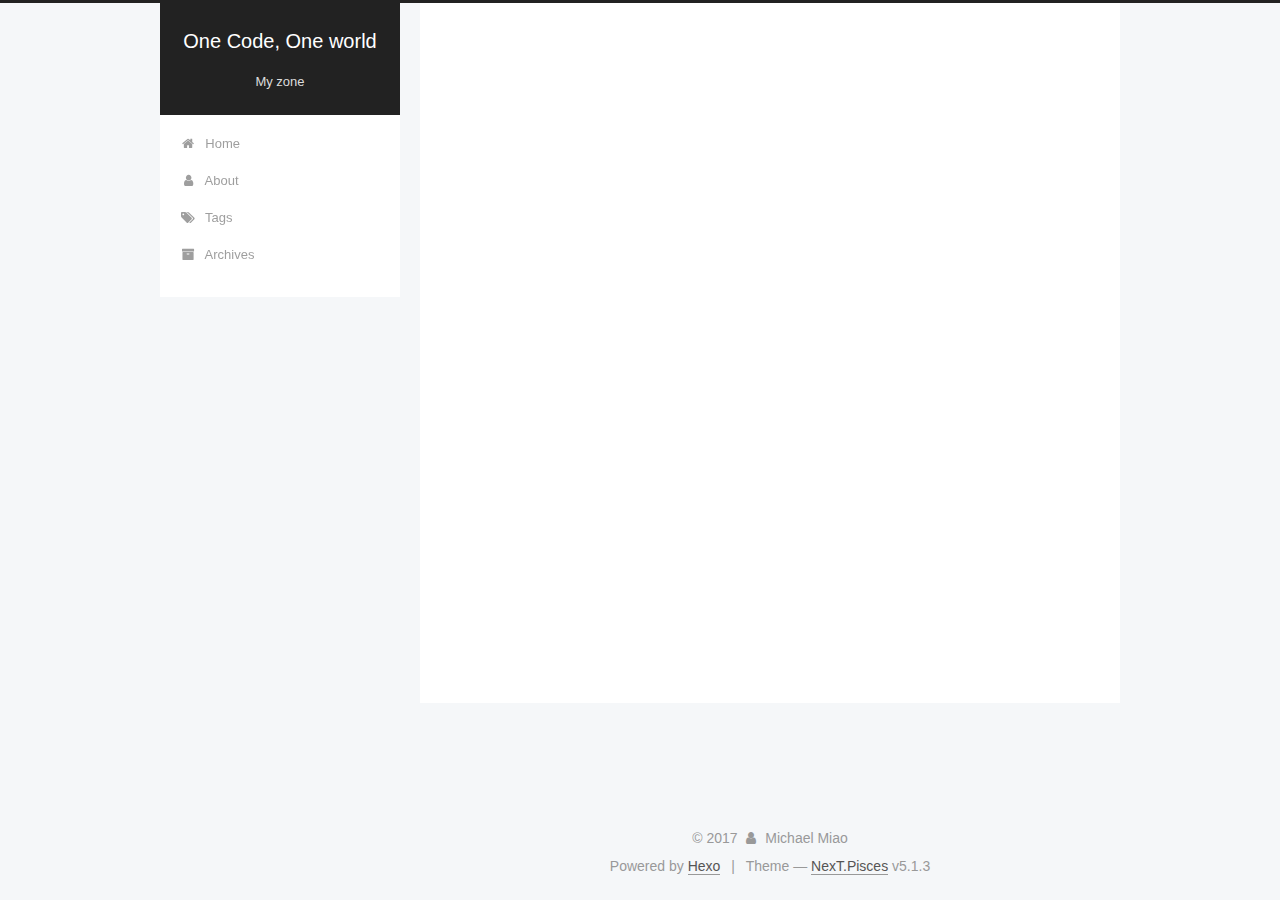
==== commit a60688b8: "Site updated: 2017-11-03 22:27:24" ====
--- a/index.html
+++ b/index.html
@@ -355,134 +355,6 @@
 
 
     
-      
-
-  
-
-  
-  
-  
-
-  <article class="post post-type-normal" itemscope itemtype="http://schema.org/Article">
-  
-  
-  
-  <div class="post-block">
-    <link itemprop="mainEntityOfPage" href="http://yoursite.com/2017/11/03/hello-world/">
-
-    <span hidden itemprop="author" itemscope itemtype="http://schema.org/Person">
-      <meta itemprop="name" content="Michael Miao">
-      <meta itemprop="description" content="">
-      <meta itemprop="image" content="/images/avatar.gif">
-    </span>
-
-    <span hidden itemprop="publisher" itemscope itemtype="http://schema.org/Organization">
-      <meta itemprop="name" content="One Code, One world">
-    </span>
-
-    
-      <header class="post-header">
-
-        
-        
-          <h1 class="post-title" itemprop="name headline">
-                
-                <a class="post-title-link" href="/2017/11/03/hello-world/" itemprop="url">Hello World</a></h1>
-        
-
-        <div class="post-meta">
-          <span class="post-time">
-            
-              <span class="post-meta-item-icon">
-                <i class="fa fa-calendar-o"></i>
-              </span>
-              
-                <span class="post-meta-item-text">Posted on</span>
-              
-              <time title="Post created" itemprop="dateCreated datePublished" datetime="2017-11-03T19:00:47+13:00">
-                2017-11-03
-              </time>
-            
-
-            
-
-            
-          </span>
-
-          
-
-          
-            
-          
-
-          
-          
-
-          
-
-          
-
-          
-
-        </div>
-      </header>
-    
-
-    
-    
-    
-    <div class="post-body" itemprop="articleBody">
-
-      
-      
-
-      
-        
-          
-            <p>Welcome to <a href="https://hexo.io/" target="_blank" rel="external">Hexo</a>! This is your very first post. Check <a href="https://hexo.io/docs/" target="_blank" rel="external">documentation</a> for more info. If you get any problems when using Hexo, you can find the answer in <a href="https://hexo.io/docs/troubleshooting.html" target="_blank" rel="external">troubleshooting</a> or you can ask me on <a href="https://github.com/hexojs/hexo/issues" target="_blank" rel="external">GitHub</a>.</p>
-<h2 id="Quick-Start"><a href="#Quick-Start" class="headerlink" title="Quick Start"></a>Quick Start</h2><h3 id="Create-a-new-post"><a href="#Create-a-new-post" class="headerlink" title="Create a new post"></a>Create a new post</h3><figure class="highlight bash"><table><tr><td class="gutter"><pre><div class="line">1</div></pre></td><td class="code"><pre><div class="line">$ hexo new <span class="string">"My New Post"</span></div></pre></td></tr></table></figure>
-<p>More info: <a href="https://hexo.io/docs/writing.html" target="_blank" rel="external">Writing</a></p>
-<h3 id="Run-server"><a href="#Run-server" class="headerlink" title="Run server"></a>Run server</h3><figure class="highlight bash"><table><tr><td class="gutter"><pre><div class="line">1</div></pre></td><td class="code"><pre><div class="line">$ hexo server</div></pre></td></tr></table></figure>
-<p>More info: <a href="https://hexo.io/docs/server.html" target="_blank" rel="external">Server</a></p>
-<h3 id="Generate-static-files"><a href="#Generate-static-files" class="headerlink" title="Generate static files"></a>Generate static files</h3><figure class="highlight bash"><table><tr><td class="gutter"><pre><div class="line">1</div></pre></td><td class="code"><pre><div class="line">$ hexo generate</div></pre></td></tr></table></figure>
-<p>More info: <a href="https://hexo.io/docs/generating.html" target="_blank" rel="external">Generating</a></p>
-<h3 id="Deploy-to-remote-sites"><a href="#Deploy-to-remote-sites" class="headerlink" title="Deploy to remote sites"></a>Deploy to remote sites</h3><figure class="highlight bash"><table><tr><td class="gutter"><pre><div class="line">1</div></pre></td><td class="code"><pre><div class="line">$ hexo deploy</div></pre></td></tr></table></figure>
-<p>More info: <a href="https://hexo.io/docs/deployment.html" target="_blank" rel="external">Deployment</a></p>
-
-          
-        
-      
-    </div>
-    
-    
-    
-
-    
-
-    
-
-    
-
-    <footer class="post-footer">
-      
-
-      
-
-      
-
-      
-      
-        <div class="post-eof"></div>
-      
-    </footer>
-  </div>
-  
-  
-  
-  </article>
-
-
-    
   </section>
 
   
@@ -529,7 +401,7 @@
               
                 <a href="/archives/">
               
-                  <span class="site-state-item-count">2</span>
+                  <span class="site-state-item-count">1</span>
                   <span class="site-state-item-name">posts</span>
                 </a>
               </div>
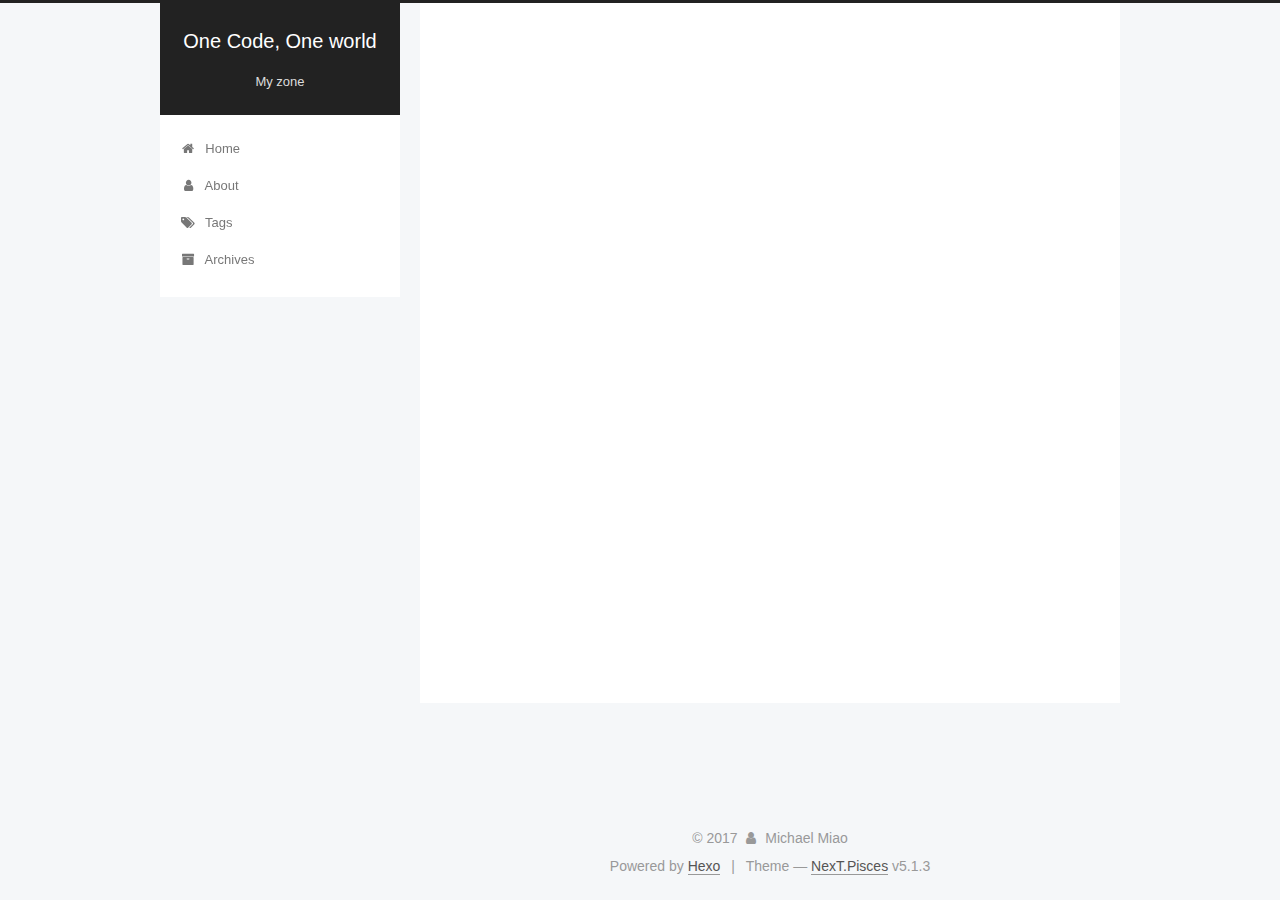
==== commit af450655: "Site updated: 2017-11-03 22:52:42" ====
--- a/index.html
+++ b/index.html
@@ -280,7 +280,7 @@
               
                 <span class="post-meta-item-text">Posted on</span>
               
-              <time title="Post created" itemprop="dateCreated datePublished" datetime="2017-11-03T22:12:29+13:00">
+              <time title="Post created" itemprop="dateCreated datePublished" datetime="2017-11-03T22:12:00+13:00">
                 2017-11-03
               </time>
             
@@ -291,6 +291,28 @@
           </span>
 
           
+            <span class="post-category" >
+            
+              <span class="post-meta-divider">|</span>
+            
+              <span class="post-meta-item-icon">
+                <i class="fa fa-folder-o"></i>
+              </span>
+              
+                <span class="post-meta-item-text">In</span>
+              
+              
+                <span itemprop="about" itemscope itemtype="http://schema.org/Thing">
+                  <a href="/categories/Java-Notes/" itemprop="url" rel="index">
+                    <span itemprop="name">Java Notes</span>
+                  </a>
+                </span>
+
+                
+                
+              
+            </span>
+          
 
           
             
@@ -320,7 +342,7 @@
       
         
           
-            
+            <h1 id="This-is-my-fisrt-hexo-blog-post"><a href="#This-is-my-fisrt-hexo-blog-post" class="headerlink" title="This is my fisrt hexo blog post!"></a>This is my fisrt hexo blog post!</h1>
           
         
       
@@ -408,7 +430,25 @@
             
 
             
-
+              
+              
+              <div class="site-state-item site-state-categories">
+                <a href="/categories/index.html">
+                  <span class="site-state-item-count">1</span>
+                  <span class="site-state-item-name">categories</span>
+                </a>
+              </div>
+            
+
+            
+              
+              
+              <div class="site-state-item site-state-tags">
+                <a href="/tags/index.html">
+                  <span class="site-state-item-count">2</span>
+                  <span class="site-state-item-name">tags</span>
+                </a>
+              </div>
             
 
           </nav>
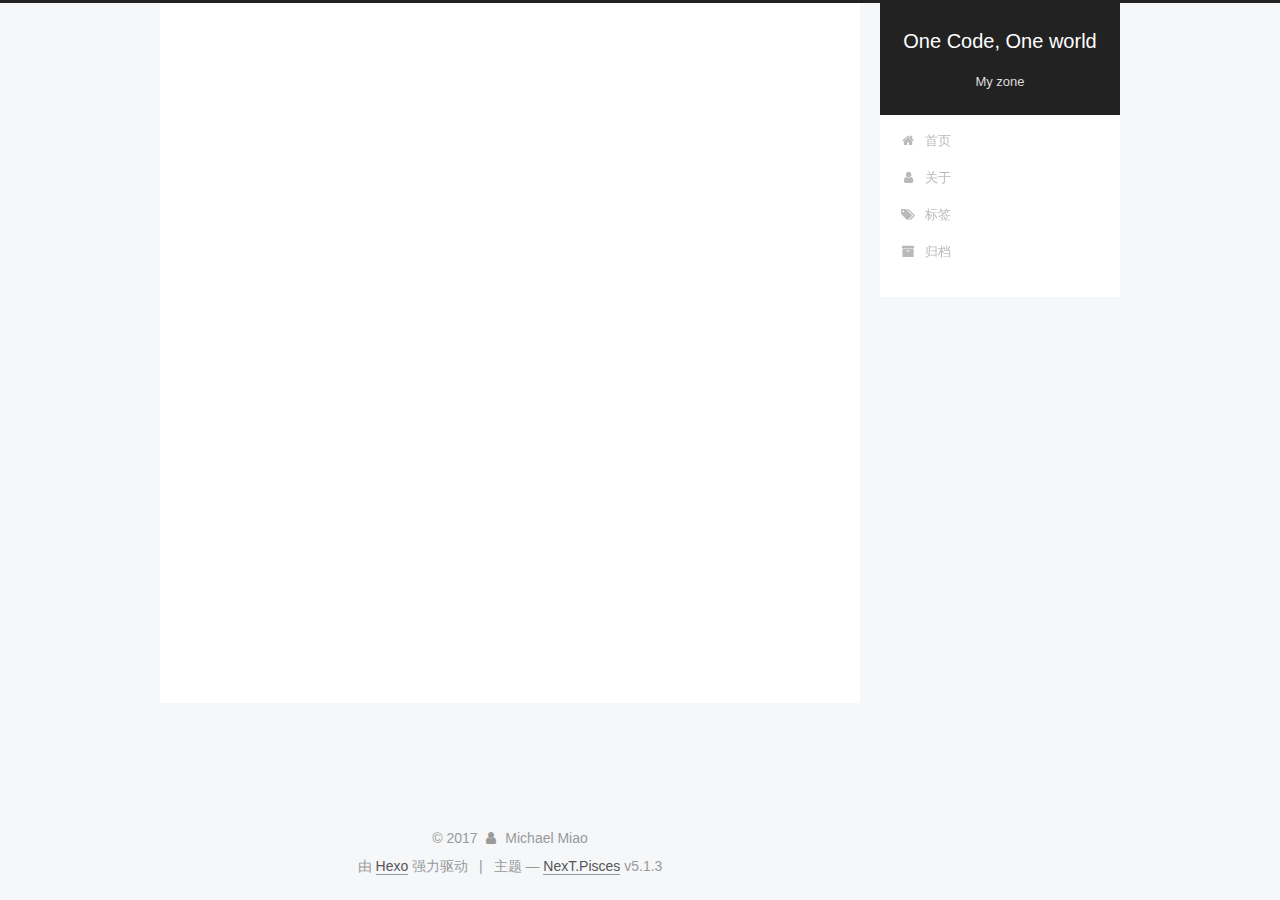
==== commit 00af15bc: "Site updated: 2017-11-03 23:14:38" ====
--- a/index.html
+++ b/index.html
@@ -5,7 +5,7 @@
   
 
 
-<html class="theme-next pisces use-motion" lang="en">
+<html class="theme-next pisces use-motion" lang="zh-Hans">
 <head>
   <meta charset="UTF-8"/>
 <meta http-equiv="X-UA-Compatible" content="IE=edge" />
@@ -79,13 +79,16 @@
 
 
 
+<meta name="description" content="不忘初心，砥砺前行">
 <meta property="og:type" content="website">
 <meta property="og:title" content="One Code, One world">
 <meta property="og:url" content="http://yoursite.com/index.html">
 <meta property="og:site_name" content="One Code, One world">
-<meta property="og:locale" content="en">
+<meta property="og:description" content="不忘初心，砥砺前行">
+<meta property="og:locale" content="zh-Hans">
 <meta name="twitter:card" content="summary">
 <meta name="twitter:title" content="One Code, One world">
+<meta name="twitter:description" content="不忘初心，砥砺前行">
 
 
 
@@ -95,13 +98,13 @@
     root: '/',
     scheme: 'Pisces',
     version: '5.1.3',
-    sidebar: {"position":"left","display":"post","offset":12,"b2t":false,"scrollpercent":false,"onmobile":false},
+    sidebar: {"position":"right","display":"post","offset":12,"b2t":true,"scrollpercent":false,"onmobile":false},
     fancybox: true,
     tabs: true,
     motion: {"enable":true,"async":false,"transition":{"post_block":"fadeIn","post_header":"slideDownIn","post_body":"slideDownIn","coll_header":"slideLeftIn","sidebar":"slideUpIn"}},
     duoshuo: {
       userId: '0',
-      author: 'Author'
+      author: '博主'
     },
     algolia: {
       applicationID: '',
@@ -133,14 +136,14 @@
 
 </head>
 
-<body itemscope itemtype="http://schema.org/WebPage" lang="en">
-
-  
-  
-    
-  
-
-  <div class="container sidebar-position-left 
+<body itemscope itemtype="http://schema.org/WebPage" lang="zh-Hans">
+
+  
+  
+    
+  
+
+  <div class="container sidebar-position-right 
   page-home">
     <div class="headband"></div>
 
@@ -182,7 +185,7 @@
             
               <i class="menu-item-icon fa fa-fw fa-home"></i> <br />
             
-            Home
+            首页
           </a>
         </li>
       
@@ -192,7 +195,7 @@
             
               <i class="menu-item-icon fa fa-fw fa-user"></i> <br />
             
-            About
+            关于
           </a>
         </li>
       
@@ -202,7 +205,7 @@
             
               <i class="menu-item-icon fa fa-fw fa-tags"></i> <br />
             
-            Tags
+            标签
           </a>
         </li>
       
@@ -212,7 +215,7 @@
             
               <i class="menu-item-icon fa fa-fw fa-archive"></i> <br />
             
-            Archives
+            归档
           </a>
         </li>
       
@@ -278,9 +281,9 @@
                 <i class="fa fa-calendar-o"></i>
               </span>
               
-                <span class="post-meta-item-text">Posted on</span>
-              
-              <time title="Post created" itemprop="dateCreated datePublished" datetime="2017-11-03T22:12:00+13:00">
+                <span class="post-meta-item-text">发表于</span>
+              
+              <time title="创建于" itemprop="dateCreated datePublished" datetime="2017-11-03T22:12:00+13:00">
                 2017-11-03
               </time>
             
@@ -299,7 +302,7 @@
                 <i class="fa fa-folder-o"></i>
               </span>
               
-                <span class="post-meta-item-text">In</span>
+                <span class="post-meta-item-text">分类于</span>
               
               
                 <span itemprop="about" itemscope itemtype="http://schema.org/Thing">
@@ -413,7 +416,7 @@
           <div class="site-author motion-element" itemprop="author" itemscope itemtype="http://schema.org/Person">
             
               <p class="site-author-name" itemprop="name">Michael Miao</p>
-              <p class="site-description motion-element" itemprop="description"></p>
+              <p class="site-description motion-element" itemprop="description">不忘初心，砥砺前行</p>
           </div>
 
           <nav class="site-state motion-element">
@@ -424,7 +427,7 @@
                 <a href="/archives/">
               
                   <span class="site-state-item-count">1</span>
-                  <span class="site-state-item-name">posts</span>
+                  <span class="site-state-item-name">日志</span>
                 </a>
               </div>
             
@@ -435,7 +438,7 @@
               <div class="site-state-item site-state-categories">
                 <a href="/categories/index.html">
                   <span class="site-state-item-count">1</span>
-                  <span class="site-state-item-name">categories</span>
+                  <span class="site-state-item-name">分类</span>
                 </a>
               </div>
             
@@ -446,7 +449,7 @@
               <div class="site-state-item site-state-tags">
                 <a href="/tags/index.html">
                   <span class="site-state-item-count">2</span>
-                  <span class="site-state-item-name">tags</span>
+                  <span class="site-state-item-name">标签</span>
                 </a>
               </div>
             
@@ -480,6 +483,11 @@
 
       
 
+      
+        <div class="back-to-top">
+          <i class="fa fa-arrow-up"></i>
+          
+        </div>
       
 
     </div>
@@ -502,7 +510,7 @@
 </div>
 
 
-  <div class="powered-by">Powered by <a class="theme-link" target="_blank" href="https://hexo.io">Hexo</a></div>
+  <div class="powered-by">由 <a class="theme-link" target="_blank" href="https://hexo.io">Hexo</a> 强力驱动</div>
 
 
 
@@ -510,7 +518,7 @@
 
 
 
-  <div class="theme-info">Theme &mdash; <a class="theme-link" target="_blank" href="https://github.com/iissnan/hexo-theme-next">NexT.Pisces</a> v5.1.3</div>
+  <div class="theme-info">主题 &mdash; <a class="theme-link" target="_blank" href="https://github.com/iissnan/hexo-theme-next">NexT.Pisces</a> v5.1.3</div>
 
 
 
@@ -527,11 +535,6 @@
       </div>
     </footer>
 
-    
-      <div class="back-to-top">
-        <i class="fa fa-arrow-up"></i>
-        
-      </div>
     
 
   </div>
--- a/css/main.css
+++ b/css/main.css
@@ -1050,25 +1050,21 @@
   margin: 10px;
 }
 .back-to-top {
-  box-sizing: border-box;
-  position: fixed;
-  bottom: -100px;
-  right: 30px;
-  z-index: 1050;
-  padding: 0 6px;
-  width: 24px;
-  background: #222;
+  display: none;
+  margin: 20px -10px -20px;
+  background: #f5f7f9;
   font-size: 12px;
   opacity: 0.6;
-  color: #fff;
   cursor: pointer;
   text-align: center;
   -webkit-transform: translateZ(0);
-  transition-property: bottom;
   transition-duration: 0.2s;
   transition-timing-function: ease-in-out;
   transition-delay: 0s;
 }
+.back-to-top:hover {
+  opacity: 0.8;
+}
 @media (min-width: 768px) and (max-width: 991px) {
   .back-to-top {
     display: none !important;
@@ -1080,7 +1076,7 @@
   }
 }
 .back-to-top.back-to-top-on {
-  bottom: 30px;
+  display: block;
 }
 .header {
   background: transparent;
@@ -1828,7 +1824,7 @@
   width: 4px;
   height: 4px;
   border-radius: 50%;
-  background: #ffff4b;
+  background: #3dffad;
 }
 .links-of-blogroll {
   font-size: 13px;
